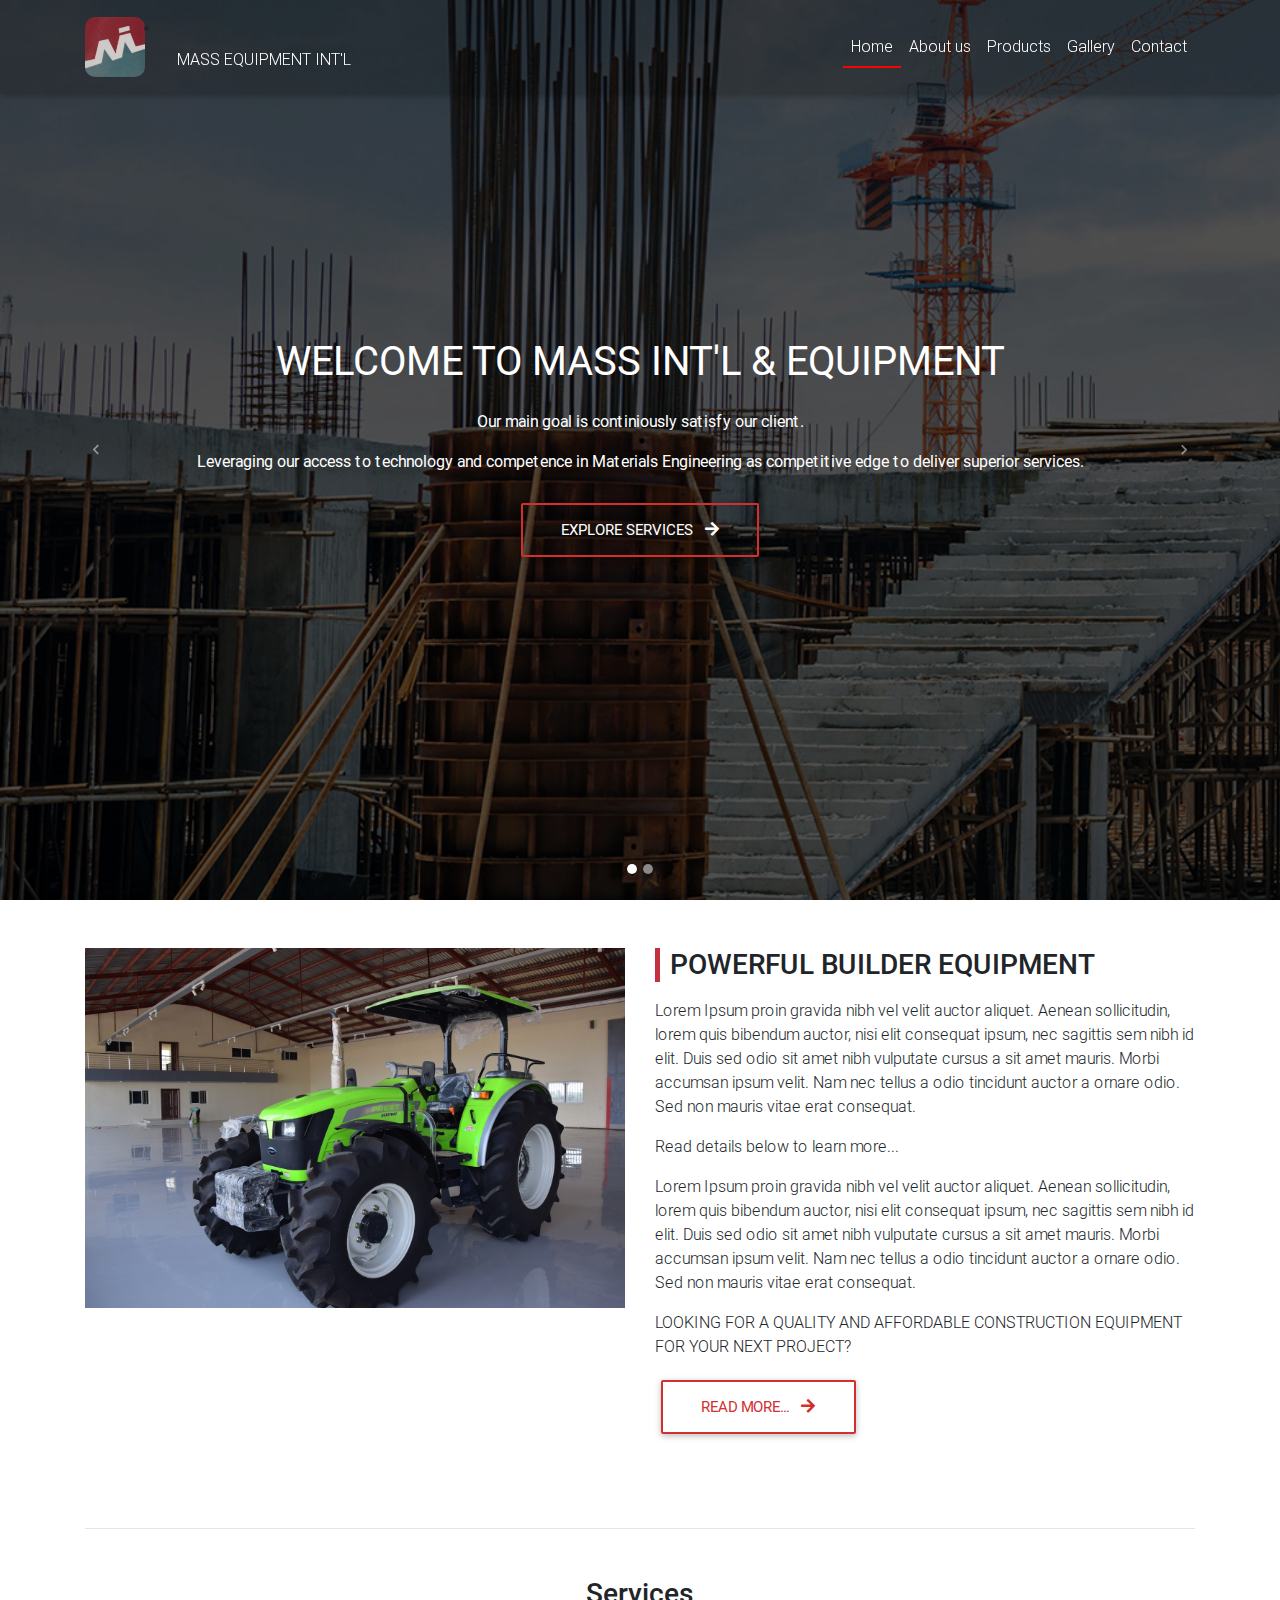
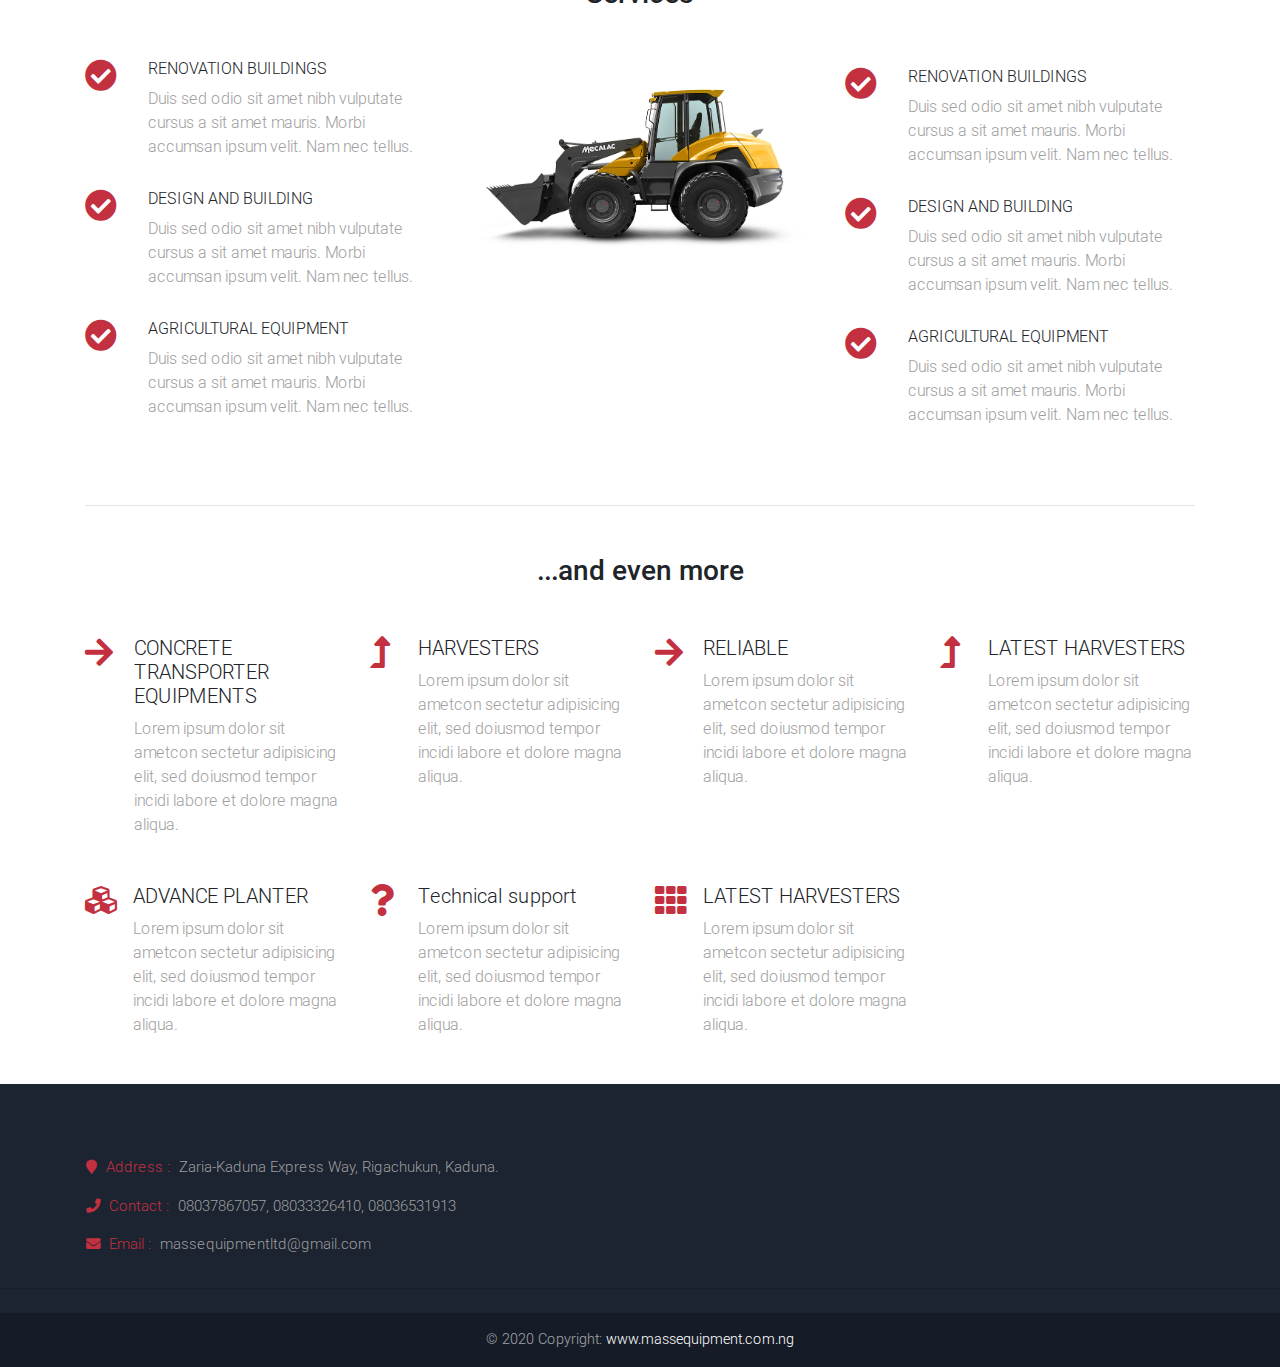
==== index.html @ 4a030c9e "improve about page" ====
<!DOCTYPE html>
<html lang="en">

<head>
  <meta charset="utf-8">
  <meta name="viewport" content="width=device-width, initial-scale=1, shrink-to-fit=no">
  <meta http-equiv="x-ua-compatible" content="ie=edge">
  <title>Mass Int'l</title>
  <link rel="Mass icon" href="images/favicon.png" />
  <!-- Font Awesome -->
  <link rel="stylesheet" href="https://use.fontawesome.com/releases/v5.7.0/css/all.css">
  <!-- Bootstrap core CSS -->
  <link href="css/bootstrap.min.css" rel="stylesheet">
  <!-- Material Design Bootstrap -->
  <link href="css/mdb.min.css" rel="stylesheet">
  <!-- Your custom styles (optional) -->
  <link href="css/style.min.css" rel="stylesheet">
  <style type="text/css">
    @media (min-width: 800px) and (max-width: 850px) {
      .navbar:not(.top-nav-collapse) {
        background: #1C2331 !important;
      }
    }
  </style>
</head>

<body>

  <!-- Navbar -->
  <nav class="navbar fixed-top navbar-expand-lg navbar-dark scrolling-navbar">
    <div class="container">

      <!-- Brand -->
      <a class="navbar-brand" href="" target="_blank">
        <strong><img src="images/logo.PNG" style="border-radius:10px; width:60px; height:60px;"></strong>
        <li class="nav-item active">
          <a class="nav-link white-text" href="#">MASS EQUIPMENT INT'L
            <span class="sr-only">(current)</span>
          </a>
        </li>
      </a>

      <!-- Collapse -->
      <button class="navbar-toggler" type="button" data-toggle="collapse" data-target="#navbarSupportedContent" aria-controls="navbarSupportedContent"
        aria-expanded="false" aria-label="Toggle navigation">
        <span class="navbar-toggler-icon"></span>
      </button>

      <!-- Links -->
      <div class="collapse navbar-collapse" id="navbarSupportedContent">

        <!-- Left -->
        <ul class="navbar-nav mr-auto">

        </ul>

        <!-- Right -->
        <ul class="navbar-nav nav-flex-icons">
          <li class="nav-item active-page">
            <a href="index.html" class="nav-link">
              Home
            </a>
          </li>
          <li class="nav-item">
            <a href="about.html" class="nav-link">
              About us
            </a>
          </li>
          <li class="nav-item">
            <a href="products.html" class="nav-link">
              Products
            </a>
          </li>
          <li class="nav-item">
            <a href="gallery.html" class="nav-link">
              Gallery
            </a>
          </li>
          <li class="nav-item">
            <a href="contact.html" class="nav-link">
              Contact
            </a>
          </li>
        </ul>
      </div>
    </div>
  </nav>
  <!-- Navbar -->

  <!--Carousel Wrapper-->
  <div id="carousel-example-1z" class="carousel slide carousel-fade" data-ride="carousel">

    <!--Indicators-->
    <ol class="carousel-indicators">
      <li data-target="#carousel-example-1z" data-slide-to="0" class="active"></li>
      <li data-target="#carousel-example-1z" data-slide-to="1"></li>
    </ol>
    <!--/.Indicators-->

    <!--Slides-->
    <div class="carousel-inner" role="listbox">

      <!--First slide-->
      <div class="carousel-item active">
        <div class="view" style="background-image: url('images/slider-1.jpg'); background-repeat: no-repeat; background-size: cover;">

          <!-- Mask & flexbox options-->
          <div class="mask rgba-black-light d-flex justify-content-center align-items-center">

            <!-- Content -->
            <div class="text-center white-text mx-5 wow fadeIn">
              <h1 class="mb-4">
                <strong>WELCOME TO MASS INT'L & EQUIPMENT</strong>
              </h1>

              <p>
                <strong>Our main goal is continiously satisfy our client.</strong>
              </p>

              <p class="mb-4 d-none d-md-block">
                <strong>Leveraging our access to technology and competence in Materials Engineering as competitive edge to
                  deliver superior services.</strong>
              </p>

              <a href="" class="btn btn-outline-red btn-lg">
                <span class="white-text">
                  Explore Services
                  <i class="fas fa-arrow-right ml-2"></i>
                </span>
              </a>
            </div>
            <!-- Content -->

          </div>
          <!-- Mask & flexbox options-->

        </div>
      </div>
      <!--/First slide-->

      <!--Third slide-->
      <div class="carousel-item">
        <div class="view" style="background-image: url('images/slider-2.jpg'); background-repeat: no-repeat; background-size: cover;">

          <!-- Mask & flexbox options-->
          <div class="mask rgba-black-light d-flex justify-content-center align-items-center">

            <!-- Content -->
            <div class="text-center white-text mx-5 wow fadeIn">
              <h1 class="mb-4">
                <strong>CONSTRUCTION AT ITS BEST</strong>
              </h1>

              <p>
                <strong>Our main goal is continiously satisfy our client.</strong>
              </p>

              <p class="mb-4 d-none d-md-block">
                <strong>Leveraging our access to technology and competence in Materials Engineering as competitive edge to
                  deliver superior services.</strong>
              </p>

              <a href="" class="btn btn-outline-red btn-lg">
                <span class="white-text">
                  Explore Services
                  <i class="fas fa-arrow-right ml-2"></i>
                </span>
              </a>
            </div>
            <!-- Content -->

          </div>
          <!-- Mask & flexbox options-->

        </div>
      </div>
      <!--/Third slide-->

    </div>
    <!--/.Slides-->

    <!--Controls-->
    <a class="carousel-control-prev" href="#carousel-example-1z" role="button" data-slide="prev">
      <span class="carousel-control-prev-icon" aria-hidden="true"></span>
      <span class="sr-only">Previous</span>
    </a>
    <a class="carousel-control-next" href="#carousel-example-1z" role="button" data-slide="next">
      <span class="carousel-control-next-icon" aria-hidden="true"></span>
      <span class="sr-only">Next</span>
    </a>
    <!--/.Controls-->

  </div>
  <!--/.Carousel Wrapper-->

  <!--Main layout-->
  <main>
    <div class="container">

      <!--Section: Main info-->
      <section class="mt-5 wow fadeIn">

        <!--Grid row-->
        <div class="row">

          <!--Grid column-->
          <div class="col-md-6 mb-4">
            <img src="images/DSC_1870.JPG" class="img-fluid " alt="">
          </div>
          <!--Grid column-->

          <!--Grid column-->
          <div class="col-md-6 mb-4">
            <!-- Main heading -->
            <h3 class="h3 mb-3 heading-side-border">POWERFUL BUILDER EQUIPMENT</h3>
            <p>Lorem Ipsum proin gravida nibh vel velit auctor aliquet. Aenean sollicitudin, lorem quis bibendum auctor,
              nisi elit consequat ipsum, nec sagittis sem nibh id elit. Duis sed odio sit amet nibh vulputate cursus a sit
              amet mauris. Morbi accumsan ipsum velit. Nam nec tellus a odio tincidunt auctor a ornare odio. Sed non mauris
              vitae erat consequat.

              <p>Read details below to learn more...</p>
              <!-- Main heading -->
              <p>
                Lorem Ipsum proin gravida nibh vel velit auctor aliquet. Aenean sollicitudin, lorem quis bibendum auctor, nisi elit consequat
                ipsum, nec sagittis sem nibh id elit. Duis sed odio sit amet nibh vulputate cursus a sit amet mauris. Morbi
                accumsan ipsum velit. Nam nec tellus a odio tincidunt auctor a ornare odio. Sed non mauris vitae erat consequat.
              </p>
              <p>
                LOOKING FOR A QUALITY AND AFFORDABLE CONSTRUCTION EQUIPMENT FOR YOUR NEXT PROJECT?
              </p>
              <p>
                <a href="about.html" class="btn btn-outline-red btn-lg">
                  Read more...
                  <i class="fas fa-arrow-right ml-2"></i>
                </a>
              </p>
          </div>
          <!--Grid column-->

        </div>
        <!--Grid row-->

      </section>
      <!--Section: Main info-->

      <hr class="my-5">

      <!--Section: Not enough-->
      <section>
        <h2 class="my-5 h3 text-center">Services</h2>

        <!--First row-->
        <div class="row features-small mb-5 mt-3 wow fadeIn">

          <!--First column-->
          <div class="col-md-4">
            <!--First row-->
            <div class="row">
              <div class="col-2">
                <i class="fas fa-check-circle fa-2x maroon-text"></i>
              </div>
              <div class="col-10">
                <h6 class="feature-title">RENOVATION BUILDINGS</h6>
                <p class="grey-text">Duis sed odio sit amet nibh vulputate cursus a sit amet mauris. Morbi accumsan ipsum
                  velit. Nam nec tellus.
                </p>
                <div style="height:15px"></div>
              </div>
            </div>
            <!--/First row-->

            <!--Second row-->
            <div class="row">
              <div class="col-2">
                <i class="fas fa-check-circle fa-2x maroon-text"></i>
              </div>
              <div class="col-10">
                <h6 class="feature-title">DESIGN AND BUILDING</h6>
                <p class="grey-text">Duis sed odio sit amet nibh vulputate cursus a sit amet mauris. Morbi accumsan ipsum
                  velit. Nam nec tellus.
                </p>
                <div style="height:15px"></div>
              </div>
            </div>
            <!--/Second row-->

            <!--Third row-->
            <div class="row">
              <div class="col-2">
                <i class="fas fa-check-circle fa-2x maroon-text"></i>
              </div>
              <div class="col-10">
                <h6 class="feature-title">AGRICULTURAL EQUIPMENT</h6>
                <p class="grey-text">Duis sed odio sit amet nibh vulputate cursus a sit amet mauris. Morbi accumsan ipsum
                  velit. Nam nec tellus.
                </p>
                <div style="height:15px"></div>
              </div>
            </div>
            <!--/Third row-->
          </div>
          <!--/First column-->

          <!--Second column-->
          <div class="col-md-4 flex-center">
            <img src="images/compact-construction-equipment-market.jpg" alt="Tracktor" class="z-depth-0 img-fluid">
          </div>
          <!--/Second column-->

          <!--Third column-->
          <div class="col-md-4 mt-2">
            <!--First row-->
            <div class="row">
              <div class="col-2">
                <i class="fas fa-check-circle fa-2x maroon-text"></i>
              </div>
              <div class="col-10">
                <h6 class="feature-title">RENOVATION BUILDINGS</h6>
                <p class="grey-text">Duis sed odio sit amet nibh vulputate cursus a sit amet mauris. Morbi accumsan ipsum
                  velit. Nam nec tellus.
                </p>
                <div style="height:15px"></div>
              </div>
            </div>
            <!--/First row-->

            <!--Second row-->
            <div class="row">
              <div class="col-2">
                <i class="fas fa-check-circle fa-2x maroon-text"></i>
              </div>
              <div class="col-10">
                <h6 class="feature-title">DESIGN AND BUILDING</h6>
                <p class="grey-text">Duis sed odio sit amet nibh vulputate cursus a sit amet mauris. Morbi accumsan ipsum
                  velit. Nam nec tellus.
                </p>
                <div style="height:15px"></div>
              </div>
            </div>
            <!--/Second row-->

            <!--Third row-->
            <div class="row">
              <div class="col-2">
                <i class="fas fa-check-circle fa-2x maroon-text"></i>
              </div>
              <div class="col-10">
                <h6 class="feature-title">AGRICULTURAL EQUIPMENT</h6>
                <p class="grey-text">Duis sed odio sit amet nibh vulputate cursus a sit amet mauris. Morbi accumsan ipsum
                  velit. Nam nec tellus.
                </p>
                <div style="height:15px"></div>
              </div>
            </div>
            <!--/Third row-->
          </div>
          <!--/Third column-->

        </div>
        <!--/First row-->

      </section>
      <!--Section: Not enough-->

      <hr class="mb-5">

      <!--Section: More-->
      <section>

        <h2 class="my-5 h3 text-center">...and even more</h2>

        <!--First row-->
        <div class="row features-small mt-5 wow fadeIn">

          <!--Grid column-->
          <div class="col-xl-3 col-lg-6">
            <!--Grid row-->
            <div class="row">
              <div class="col-2">
                <i class="fas fa-arrow-right fa-2x mb-1 maroon-text" aria-hidden="true"></i>
              </div>
              <div class="col-10 mb-2 pl-3">
                <h5 class="feature-title font-bold mb-1">CONCRETE TRANSPORTER EQUIPMENTS</h5>
                <p class="grey-text mt-2">Lorem ipsum dolor sit ametcon sectetur adipisicing elit, sed doiusmod tempor incidi
                  labore et dolore magna aliqua.
                </p>
              </div>
            </div>
            <!--/Grid row-->
          </div>
          <!--/Grid column-->

          <!--Grid column-->
          <div class="col-xl-3 col-lg-6">
            <!--Grid row-->
            <div class="row">
              <div class="col-2">
                <i class="fas fa-level-up-alt fa-2x mb-1 maroon-text" aria-hidden="true"></i>
              </div>
              <div class="col-10 mb-2">
                <h5 class="feature-title font-bold mb-1">HARVESTERS</h5>
                <p class="grey-text mt-2">Lorem ipsum dolor sit ametcon sectetur adipisicing elit, sed doiusmod tempor incidi
                  labore et dolore magna aliqua.
                </p>
              </div>
            </div>
            <!--/Grid row-->
          </div>
          <!--/Grid column-->

          <!--Grid column-->
          <div class="col-xl-3 col-lg-6">
            <!--Grid row-->
            <div class="row">
              <div class="col-2">
                <i class="fas fa-arrow-right fa-2x mb-1 maroon-text" aria-hidden="true"></i>
              </div>
              <div class="col-10 mb-2">
                <h5 class="feature-title font-bold mb-1">RELIABLE</h5>
                <p class="grey-text mt-2">Lorem ipsum dolor sit ametcon sectetur adipisicing elit, sed doiusmod tempor incidi
                  labore et dolore magna aliqua.
                </p>
              </div>
            </div>
            <!--/Grid row-->
          </div>
          <!--/Grid column-->

          <!--Grid column-->
          <div class="col-xl-3 col-lg-6">
            <!--Grid row-->
            <div class="row">
              <div class="col-2">
                <i class="fas fa-level-up-alt fa-2x mb-1 maroon-text" aria-hidden="true"></i>
              </div>
              <div class="col-10 mb-2">
                <h5 class="feature-title font-bold mb-1">LATEST HARVESTERS</h5>
                <p class="grey-text mt-2">Lorem ipsum dolor sit ametcon sectetur adipisicing elit, sed doiusmod tempor incidi
                  labore et dolore magna aliqua.</p>
              </div>
            </div>
            <!--/Grid row-->
          </div>
          <!--/Grid column-->

        </div>
        <!--/First row-->

        <!--Second row-->
        <div class="row features-small mt-4 wow fadeIn">

          <!--Grid column-->
          <div class="col-xl-3 col-lg-6">
            <!--Grid row-->
            <div class="row">
              <div class="col-2">
                <i class="fas fa-cubes fa-2x mb-1 maroon-text" aria-hidden="true"></i>
              </div>
              <div class="col-10 mb-2">
                <h5 class="feature-title font-bold mb-1">ADVANCE PLANTER</h5>
                <p class="grey-text mt-2">Lorem ipsum dolor sit ametcon sectetur adipisicing elit, sed doiusmod tempor incidi
                  labore et dolore magna aliqua.</p>
              </div>
            </div>
            <!--/Grid row-->
          </div>
          <!--/Grid column-->

          <!--Grid column-->
          <div class="col-xl-3 col-lg-6">
            <!--Grid row-->
            <div class="row">
              <div class="col-2">
                <i class="fas fa-question fa-2x mb-1 maroon-text" aria-hidden="true"></i>
              </div>
              <div class="col-10 mb-2">
                <h5 class="feature-title font-bold mb-1">Technical support</h5>
                <p class="grey-text mt-2">Lorem ipsum dolor sit ametcon sectetur adipisicing elit, sed doiusmod tempor incidi
                  labore et dolore magna aliqua.
                </p>
              </div>
            </div>
            <!--/Grid row-->
          </div>
          <!--/Grid column-->

          <!--Grid column-->
          <div class="col-xl-3 col-lg-6">
            <!--Grid row-->
            <div class="row">
              <div class="col-2">
                <i class="fas fa-th fa-2x mb-1 maroon-text" aria-hidden="true"></i>
              </div>
              <div class="col-10 mb-2">
                <h5 class="feature-title font-bold mb-1">LATEST HARVESTERS</h5>
                <p class="grey-text mt-2">Lorem ipsum dolor sit ametcon sectetur adipisicing elit, sed doiusmod tempor incidi
                  labore et dolore magna aliqua.</p>
              </div>
            </div>
            <!--/Grid row-->
          </div>
          <!--/Grid column-->
        </div>
        <!--/Second row-->

      </section>
      <!--Section: More-->
    </div>
  </main>
  <!--Main layout-->

  <!--Footer-->
  <footer class="page-footer text-center font-small mt-4 wow fadeIn">

    <!--Call to action-->
    <div class="pt-4 container">
      <div class="row features-small mt-5 wow fadeIn">
        <!--Grid column-->
        <div class="col-xl-5 col-lg-6">
          <!--Grid row-->
          <div class="row">
            <div class="col-12 mb-2 pl-3" style="text-align:left;">
              <i class="fas fa-map-marker mb-1 maroon-text" aria-hidden="true"></i>
              <span class="feature-title font-bold mb-1 footer-text maroon-text">Address :</span>
              <span class="grey-text mb-1 footer-text">Zaria-Kaduna Express Way, Rigachukun, Kaduna.
              </span>
              <br />
              <i class="fas fa-phone mb-1 maroon-text" aria-hidden="true" style="margin-top:20px;"></i>
              <span class="feature-title font-bold mb-1 footer-text maroon-text">Contact :</span>
              <span class="grey-text mt-2 footer-text">08037867057, 08033326410, 08036531913</span>
              <br />
              <i class="fa fa-envelope mb-1 maroon-text" aria-hidden="true" style="margin-top:20px;"></i>
              <span class="feature-title font-bold mb-1 footer-text maroon-text">Email :</span>
              <span class="grey-text mt-2 footer-text">massequipmentltd@gmail.com</span>
            </div>
          </div>
          <!--/Grid row-->
        </div>
        <!--/Grid column-->
      </div>
    </div>
    <!--/.Call to action-->

    <hr class="my-4">
    <!--Copyright-->
    <div class="footer-copyright py-3">
      © 2020 Copyright:
      <a href="https://massequipment.com.ng/"> www.massequipment.com.ng</a>
    </div>
    <!--/.Copyright-->

  </footer>
  <!--/.Footer-->

  <!-- SCRIPTS -->
  <!-- JQuery -->
  <script type="text/javascript" src="js/jquery-3.3.1.min.js"></script>
  <!-- Bootstrap tooltips -->
  <script type="text/javascript" src="js/popper.min.js"></script>
  <!-- Bootstrap core JavaScript -->
  <script type="text/javascript" src="js/bootstrap.min.js"></script>
  <!-- MDB core JavaScript -->
  <script type="text/javascript" src="js/mdb.min.js"></script>
  <!-- Initializations -->
  <script type="text/javascript">
    // Animations initialization
    new WOW().init();

  </script>
</body>

</html>
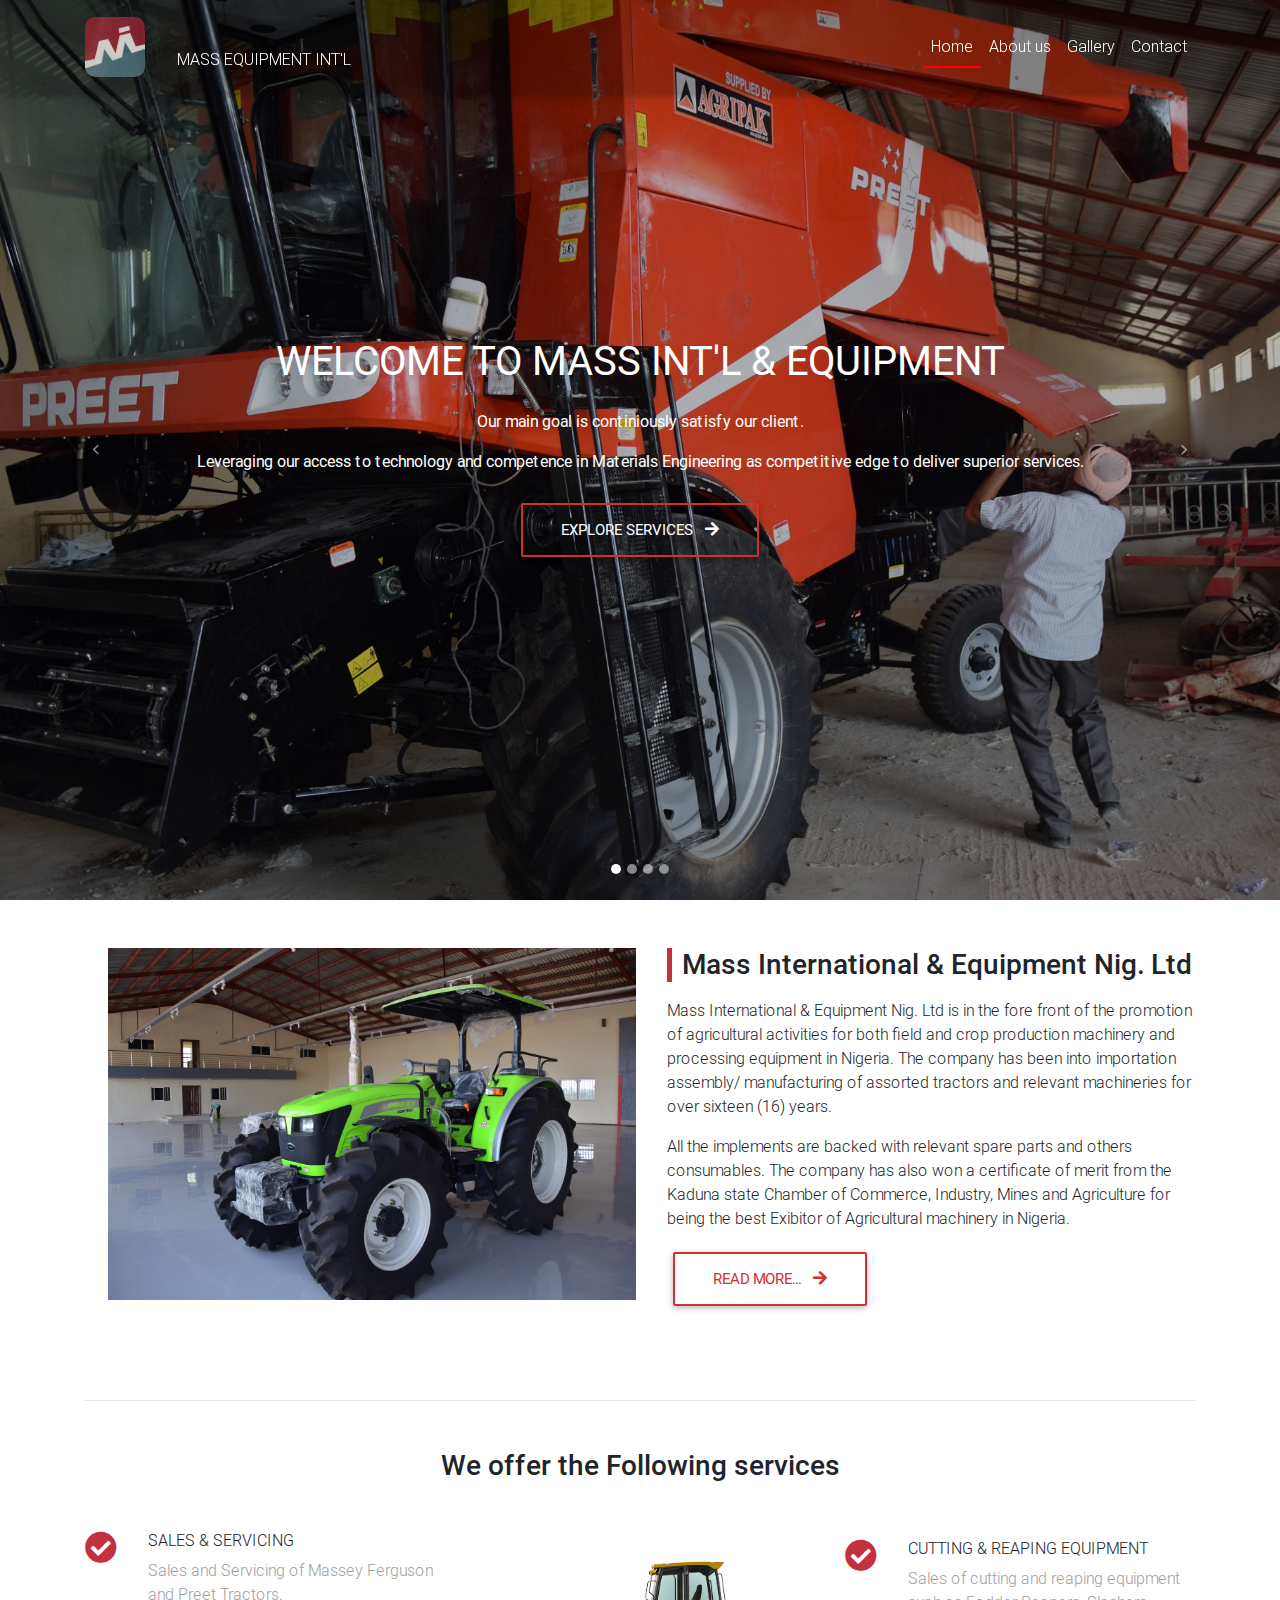
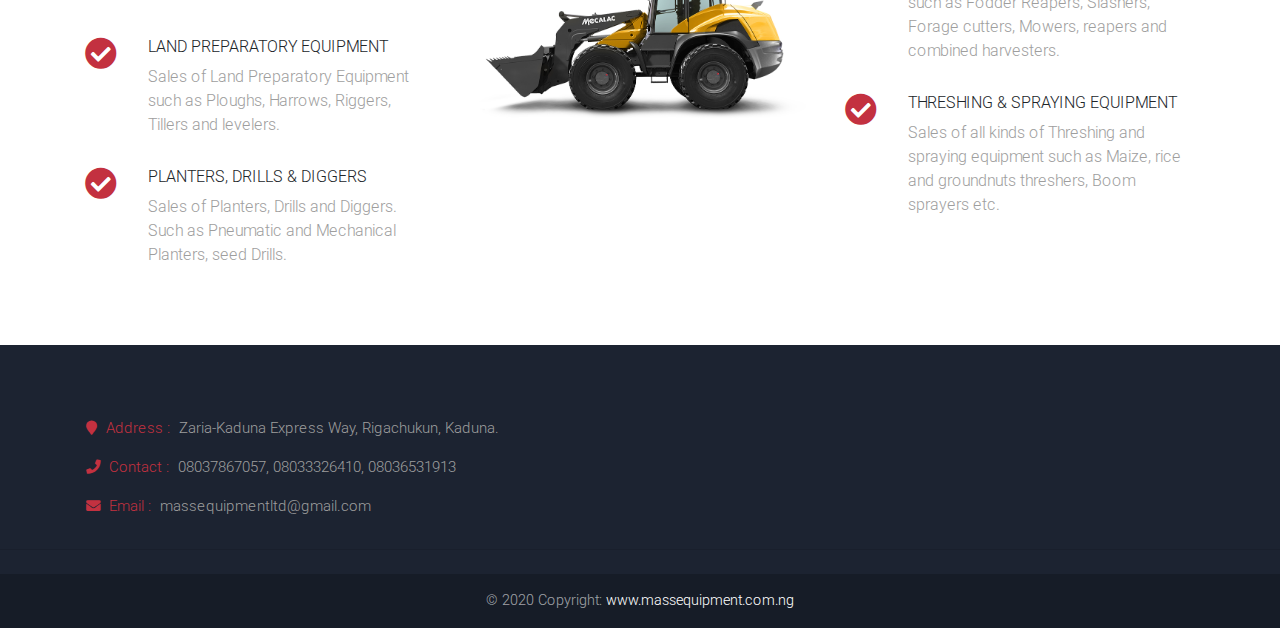
==== commit 7cebfe6a: "improve home page" ====
--- a/index.html
+++ b/index.html
@@ -67,11 +67,6 @@
             </a>
           </li>
           <li class="nav-item">
-            <a href="products.html" class="nav-link">
-              Products
-            </a>
-          </li>
-          <li class="nav-item">
             <a href="gallery.html" class="nav-link">
               Gallery
             </a>
@@ -94,35 +89,31 @@
     <ol class="carousel-indicators">
       <li data-target="#carousel-example-1z" data-slide-to="0" class="active"></li>
       <li data-target="#carousel-example-1z" data-slide-to="1"></li>
+      <li data-target="#carousel-example-1z" data-slide-to="2"></li>
+      <li data-target="#carousel-example-1z" data-slide-to="3"></li>
     </ol>
     <!--/.Indicators-->
 
     <!--Slides-->
     <div class="carousel-inner" role="listbox">
-
       <!--First slide-->
       <div class="carousel-item active">
-        <div class="view" style="background-image: url('images/slider-1.jpg'); background-repeat: no-repeat; background-size: cover;">
-
+        <div class="view" style="background-image: url('images/slide-1.JPG'); background-repeat: no-repeat; background-size: cover;">
           <!-- Mask & flexbox options-->
           <div class="mask rgba-black-light d-flex justify-content-center align-items-center">
-
             <!-- Content -->
             <div class="text-center white-text mx-5 wow fadeIn">
               <h1 class="mb-4">
                 <strong>WELCOME TO MASS INT'L & EQUIPMENT</strong>
               </h1>
-
               <p>
                 <strong>Our main goal is continiously satisfy our client.</strong>
               </p>
-
               <p class="mb-4 d-none d-md-block">
                 <strong>Leveraging our access to technology and competence in Materials Engineering as competitive edge to
                   deliver superior services.</strong>
               </p>
-
-              <a href="" class="btn btn-outline-red btn-lg">
+              <a href="#services" class="btn btn-outline-red btn-lg">
                 <span class="white-text">
                   Explore Services
                   <i class="fas fa-arrow-right ml-2"></i>
@@ -130,37 +121,29 @@
               </a>
             </div>
             <!-- Content -->
-
-          </div>
-          <!-- Mask & flexbox options-->
-
+          </div>
+          <!-- Mask & flexbox options-->
         </div>
       </div>
       <!--/First slide-->
-
-      <!--Third slide-->
+      <!--Second slide-->
       <div class="carousel-item">
-        <div class="view" style="background-image: url('images/slider-2.jpg'); background-repeat: no-repeat; background-size: cover;">
-
+        <div class="view" style="background-image: url('images/slide-2.JPG'); background-repeat: no-repeat; background-size: cover;">
           <!-- Mask & flexbox options-->
           <div class="mask rgba-black-light d-flex justify-content-center align-items-center">
-
             <!-- Content -->
             <div class="text-center white-text mx-5 wow fadeIn">
               <h1 class="mb-4">
-                <strong>CONSTRUCTION AT ITS BEST</strong>
+                <strong>WELCOME TO MASS INT'L & EQUIPMENT</strong>
               </h1>
-
               <p>
                 <strong>Our main goal is continiously satisfy our client.</strong>
               </p>
-
               <p class="mb-4 d-none d-md-block">
                 <strong>Leveraging our access to technology and competence in Materials Engineering as competitive edge to
                   deliver superior services.</strong>
               </p>
-
-              <a href="" class="btn btn-outline-red btn-lg">
+              <a href="#services" class="btn btn-outline-red btn-lg">
                 <span class="white-text">
                   Explore Services
                   <i class="fas fa-arrow-right ml-2"></i>
@@ -168,6 +151,42 @@
               </a>
             </div>
             <!-- Content -->
+          </div>
+          <!-- Mask & flexbox options-->
+        </div>
+      </div>
+      <!--/Second slide-->
+
+      <!--Third slide-->
+      <div class="carousel-item">
+        <div class="view" style="background-image: url('images/slide-3.JPG'); background-repeat: no-repeat; background-size: cover;">
+
+          <!-- Mask & flexbox options-->
+          <div class="mask rgba-black-light d-flex justify-content-center align-items-center">
+
+            <!-- Content -->
+            <div class="text-center white-text mx-5 wow fadeIn">
+              <h1 class="mb-4">
+                <strong>CONSTRUCTION AT ITS BEST</strong>
+              </h1>
+
+              <p>
+                <strong>Our main goal is continiously satisfy our client.</strong>
+              </p>
+
+              <p class="mb-4 d-none d-md-block">
+                <strong>Leveraging our access to technology and competence in Materials Engineering as competitive edge to
+                  deliver superior services.</strong>
+              </p>
+
+              <a href="#services" class="btn btn-outline-red btn-lg">
+                <span class="white-text">
+                  Explore Services
+                  <i class="fas fa-arrow-right ml-2"></i>
+                </span>
+              </a>
+            </div>
+            <!-- Content -->
 
           </div>
           <!-- Mask & flexbox options-->
@@ -175,6 +194,43 @@
         </div>
       </div>
       <!--/Third slide-->
+      <!--fourth slide-->
+      <div class="carousel-item">
+        <div class="view" style="background-image: url('images/slide-4.JPG'); background-repeat: no-repeat; background-size: cover;">
+
+          <!-- Mask & flexbox options-->
+          <div class="mask rgba-black-light d-flex justify-content-center align-items-center">
+
+            <!-- Content -->
+            <div class="text-center white-text mx-5 wow fadeIn">
+              <h1 class="mb-4">
+                <strong>CONSTRUCTION AT ITS BEST</strong>
+              </h1>
+
+              <p>
+                <strong>Our main goal is continiously satisfy our client.</strong>
+              </p>
+
+              <p class="mb-4 d-none d-md-block">
+                <strong>Leveraging our access to technology and competence in Materials Engineering as competitive edge to
+                  deliver superior services.</strong>
+              </p>
+
+              <a href="#services" class="btn btn-outline-red btn-lg">
+                <span class="white-text">
+                  Explore Services
+                  <i class="fas fa-arrow-right ml-2"></i>
+                </span>
+              </a>
+            </div>
+            <!-- Content -->
+
+          </div>
+          <!-- Mask & flexbox options-->
+
+        </div>
+      </div>
+      <!--/fourth slide-->
 
     </div>
     <!--/.Slides-->
@@ -201,7 +257,7 @@
       <section class="mt-5 wow fadeIn">
 
         <!--Grid row-->
-        <div class="row">
+        <div class="row ml-2">
 
           <!--Grid column-->
           <div class="col-md-6 mb-4">
@@ -212,22 +268,16 @@
           <!--Grid column-->
           <div class="col-md-6 mb-4">
             <!-- Main heading -->
-            <h3 class="h3 mb-3 heading-side-border">POWERFUL BUILDER EQUIPMENT</h3>
-            <p>Lorem Ipsum proin gravida nibh vel velit auctor aliquet. Aenean sollicitudin, lorem quis bibendum auctor,
-              nisi elit consequat ipsum, nec sagittis sem nibh id elit. Duis sed odio sit amet nibh vulputate cursus a sit
-              amet mauris. Morbi accumsan ipsum velit. Nam nec tellus a odio tincidunt auctor a ornare odio. Sed non mauris
-              vitae erat consequat.
-
-              <p>Read details below to learn more...</p>
-              <!-- Main heading -->
-              <p>
-                Lorem Ipsum proin gravida nibh vel velit auctor aliquet. Aenean sollicitudin, lorem quis bibendum auctor, nisi elit consequat
-                ipsum, nec sagittis sem nibh id elit. Duis sed odio sit amet nibh vulputate cursus a sit amet mauris. Morbi
-                accumsan ipsum velit. Nam nec tellus a odio tincidunt auctor a ornare odio. Sed non mauris vitae erat consequat.
-              </p>
-              <p>
-                LOOKING FOR A QUALITY AND AFFORDABLE CONSTRUCTION EQUIPMENT FOR YOUR NEXT PROJECT?
-              </p>
+            <h3 class="h3 mb-3 heading-side-border">Mass International & Equipment Nig. Ltd</h3>
+            <p>Mass International & Equipment Nig. Ltd is in the fore front of the promotion of
+              agricultural activities for both field and crop production machinery and processing
+              equipment in Nigeria. The company has been into importation assembly/ manufacturing of
+              assorted tractors and relevant machineries for over sixteen (16) years. 
+
+              <p>All the implements
+                are backed with relevant spare parts and others consumables. The company has also won a certificate
+                of merit from the Kaduna state Chamber of Commerce, Industry, Mines and Agriculture for being the best
+                Exibitor of Agricultural machinery in Nigeria.</p>
               <p>
                 <a href="about.html" class="btn btn-outline-red btn-lg">
                   Read more...
@@ -247,7 +297,7 @@
 
       <!--Section: Not enough-->
       <section>
-        <h2 class="my-5 h3 text-center">Services</h2>
+        <h2 class="my-5 h3 text-center" id="services">We offer the Following services</h2>
 
         <!--First row-->
         <div class="row features-small mb-5 mt-3 wow fadeIn">
@@ -260,9 +310,8 @@
                 <i class="fas fa-check-circle fa-2x maroon-text"></i>
               </div>
               <div class="col-10">
-                <h6 class="feature-title">RENOVATION BUILDINGS</h6>
-                <p class="grey-text">Duis sed odio sit amet nibh vulputate cursus a sit amet mauris. Morbi accumsan ipsum
-                  velit. Nam nec tellus.
+                <h6 class="feature-title">SALES & SERVICING</h6>
+                <p class="grey-text">Sales and Servicing of Massey Ferguson and Preet Tractors.
                 </p>
                 <div style="height:15px"></div>
               </div>
@@ -275,9 +324,8 @@
                 <i class="fas fa-check-circle fa-2x maroon-text"></i>
               </div>
               <div class="col-10">
-                <h6 class="feature-title">DESIGN AND BUILDING</h6>
-                <p class="grey-text">Duis sed odio sit amet nibh vulputate cursus a sit amet mauris. Morbi accumsan ipsum
-                  velit. Nam nec tellus.
+                <h6 class="feature-title">LAND PREPARATORY EQUIPMENT</h6>
+                <p class="grey-text">Sales of Land Preparatory Equipment such as Ploughs, Harrows, Riggers, Tillers and levelers.
                 </p>
                 <div style="height:15px"></div>
               </div>
@@ -290,9 +338,8 @@
                 <i class="fas fa-check-circle fa-2x maroon-text"></i>
               </div>
               <div class="col-10">
-                <h6 class="feature-title">AGRICULTURAL EQUIPMENT</h6>
-                <p class="grey-text">Duis sed odio sit amet nibh vulputate cursus a sit amet mauris. Morbi accumsan ipsum
-                  velit. Nam nec tellus.
+                <h6 class="feature-title">PLANTERS, DRILLS & DIGGERS</h6>
+                <p class="grey-text">Sales of Planters, Drills and Diggers. Such as Pneumatic and Mechanical Planters, seed Drills.
                 </p>
                 <div style="height:15px"></div>
               </div>
@@ -315,9 +362,8 @@
                 <i class="fas fa-check-circle fa-2x maroon-text"></i>
               </div>
               <div class="col-10">
-                <h6 class="feature-title">RENOVATION BUILDINGS</h6>
-                <p class="grey-text">Duis sed odio sit amet nibh vulputate cursus a sit amet mauris. Morbi accumsan ipsum
-                  velit. Nam nec tellus.
+                <h6 class="feature-title">CUTTING & REAPING EQUIPMENT</h6>
+                <p class="grey-text">Sales of cutting and reaping equipment such as Fodder Reapers, Slashers, Forage cutters, Mowers, reapers and combined harvesters.
                 </p>
                 <div style="height:15px"></div>
               </div>
@@ -330,181 +376,17 @@
                 <i class="fas fa-check-circle fa-2x maroon-text"></i>
               </div>
               <div class="col-10">
-                <h6 class="feature-title">DESIGN AND BUILDING</h6>
-                <p class="grey-text">Duis sed odio sit amet nibh vulputate cursus a sit amet mauris. Morbi accumsan ipsum
-                  velit. Nam nec tellus.
+                <h6 class="feature-title">THRESHING & SPRAYING EQUIPMENT</h6>
+                <p class="grey-text">Sales of all kinds of Threshing and spraying equipment such as Maize, rice and groundnuts threshers, Boom sprayers etc.
                 </p>
                 <div style="height:15px"></div>
               </div>
             </div>
             <!--/Second row-->
-
-            <!--Third row-->
-            <div class="row">
-              <div class="col-2">
-                <i class="fas fa-check-circle fa-2x maroon-text"></i>
-              </div>
-              <div class="col-10">
-                <h6 class="feature-title">AGRICULTURAL EQUIPMENT</h6>
-                <p class="grey-text">Duis sed odio sit amet nibh vulputate cursus a sit amet mauris. Morbi accumsan ipsum
-                  velit. Nam nec tellus.
-                </p>
-                <div style="height:15px"></div>
-              </div>
-            </div>
-            <!--/Third row-->
-          </div>
-          <!--/Third column-->
-
         </div>
         <!--/First row-->
-
       </section>
       <!--Section: Not enough-->
-
-      <hr class="mb-5">
-
-      <!--Section: More-->
-      <section>
-
-        <h2 class="my-5 h3 text-center">...and even more</h2>
-
-        <!--First row-->
-        <div class="row features-small mt-5 wow fadeIn">
-
-          <!--Grid column-->
-          <div class="col-xl-3 col-lg-6">
-            <!--Grid row-->
-            <div class="row">
-              <div class="col-2">
-                <i class="fas fa-arrow-right fa-2x mb-1 maroon-text" aria-hidden="true"></i>
-              </div>
-              <div class="col-10 mb-2 pl-3">
-                <h5 class="feature-title font-bold mb-1">CONCRETE TRANSPORTER EQUIPMENTS</h5>
-                <p class="grey-text mt-2">Lorem ipsum dolor sit ametcon sectetur adipisicing elit, sed doiusmod tempor incidi
-                  labore et dolore magna aliqua.
-                </p>
-              </div>
-            </div>
-            <!--/Grid row-->
-          </div>
-          <!--/Grid column-->
-
-          <!--Grid column-->
-          <div class="col-xl-3 col-lg-6">
-            <!--Grid row-->
-            <div class="row">
-              <div class="col-2">
-                <i class="fas fa-level-up-alt fa-2x mb-1 maroon-text" aria-hidden="true"></i>
-              </div>
-              <div class="col-10 mb-2">
-                <h5 class="feature-title font-bold mb-1">HARVESTERS</h5>
-                <p class="grey-text mt-2">Lorem ipsum dolor sit ametcon sectetur adipisicing elit, sed doiusmod tempor incidi
-                  labore et dolore magna aliqua.
-                </p>
-              </div>
-            </div>
-            <!--/Grid row-->
-          </div>
-          <!--/Grid column-->
-
-          <!--Grid column-->
-          <div class="col-xl-3 col-lg-6">
-            <!--Grid row-->
-            <div class="row">
-              <div class="col-2">
-                <i class="fas fa-arrow-right fa-2x mb-1 maroon-text" aria-hidden="true"></i>
-              </div>
-              <div class="col-10 mb-2">
-                <h5 class="feature-title font-bold mb-1">RELIABLE</h5>
-                <p class="grey-text mt-2">Lorem ipsum dolor sit ametcon sectetur adipisicing elit, sed doiusmod tempor incidi
-                  labore et dolore magna aliqua.
-                </p>
-              </div>
-            </div>
-            <!--/Grid row-->
-          </div>
-          <!--/Grid column-->
-
-          <!--Grid column-->
-          <div class="col-xl-3 col-lg-6">
-            <!--Grid row-->
-            <div class="row">
-              <div class="col-2">
-                <i class="fas fa-level-up-alt fa-2x mb-1 maroon-text" aria-hidden="true"></i>
-              </div>
-              <div class="col-10 mb-2">
-                <h5 class="feature-title font-bold mb-1">LATEST HARVESTERS</h5>
-                <p class="grey-text mt-2">Lorem ipsum dolor sit ametcon sectetur adipisicing elit, sed doiusmod tempor incidi
-                  labore et dolore magna aliqua.</p>
-              </div>
-            </div>
-            <!--/Grid row-->
-          </div>
-          <!--/Grid column-->
-
-        </div>
-        <!--/First row-->
-
-        <!--Second row-->
-        <div class="row features-small mt-4 wow fadeIn">
-
-          <!--Grid column-->
-          <div class="col-xl-3 col-lg-6">
-            <!--Grid row-->
-            <div class="row">
-              <div class="col-2">
-                <i class="fas fa-cubes fa-2x mb-1 maroon-text" aria-hidden="true"></i>
-              </div>
-              <div class="col-10 mb-2">
-                <h5 class="feature-title font-bold mb-1">ADVANCE PLANTER</h5>
-                <p class="grey-text mt-2">Lorem ipsum dolor sit ametcon sectetur adipisicing elit, sed doiusmod tempor incidi
-                  labore et dolore magna aliqua.</p>
-              </div>
-            </div>
-            <!--/Grid row-->
-          </div>
-          <!--/Grid column-->
-
-          <!--Grid column-->
-          <div class="col-xl-3 col-lg-6">
-            <!--Grid row-->
-            <div class="row">
-              <div class="col-2">
-                <i class="fas fa-question fa-2x mb-1 maroon-text" aria-hidden="true"></i>
-              </div>
-              <div class="col-10 mb-2">
-                <h5 class="feature-title font-bold mb-1">Technical support</h5>
-                <p class="grey-text mt-2">Lorem ipsum dolor sit ametcon sectetur adipisicing elit, sed doiusmod tempor incidi
-                  labore et dolore magna aliqua.
-                </p>
-              </div>
-            </div>
-            <!--/Grid row-->
-          </div>
-          <!--/Grid column-->
-
-          <!--Grid column-->
-          <div class="col-xl-3 col-lg-6">
-            <!--Grid row-->
-            <div class="row">
-              <div class="col-2">
-                <i class="fas fa-th fa-2x mb-1 maroon-text" aria-hidden="true"></i>
-              </div>
-              <div class="col-10 mb-2">
-                <h5 class="feature-title font-bold mb-1">LATEST HARVESTERS</h5>
-                <p class="grey-text mt-2">Lorem ipsum dolor sit ametcon sectetur adipisicing elit, sed doiusmod tempor incidi
-                  labore et dolore magna aliqua.</p>
-              </div>
-            </div>
-            <!--/Grid row-->
-          </div>
-          <!--/Grid column-->
-        </div>
-        <!--/Second row-->
-
-      </section>
-      <!--Section: More-->
     </div>
   </main>
   <!--Main layout-->
--- a/css/style.min.css
+++ b/css/style.min.css
@@ -1,17 +1,41 @@
-.carousel,.carousel .carousel-inner,.carousel .carousel-inner .active,.carousel .carousel-inner .carousel-item,.view,body,html{height:100%}.navbar{background-color:rgba(0,0,0,.2)}.page-footer,.top-nav-collapse{background-color:#1C2331}@media only screen and (max-width:768px){.navbar{background-color:#1C2331}}
-.active-page{
-  border-bottom:solid 2px red;
+.carousel,
+.carousel .carousel-inner,
+.carousel .carousel-inner .active,
+.carousel .carousel-inner .carousel-item,
+.view,
+body,
+html {
+  height: 100%;
+  scroll-behavior: smooth;
 }
-.maroon-text{
-  color:#c33140;
+.navbar {
+  background-color: rgba(0, 0, 0, 0.2);
 }
-.heading-side-border{
-  border-left:solid 5px #c33140; padding-left:10px;
+.page-footer,
+.top-nav-collapse {
+  background-color: #1c2331;
 }
-.footer-text{
-  margin-left:5px; font-size:15px;
+@media only screen and (max-width: 768px) {
+  .navbar {
+    background-color: #1c2331;
+  }
 }
-.product-heading{
-  border-left:solid 3px #c33140; padding: 6px;
+.active-page {
+  border-bottom: solid 2px red;
+}
+.maroon-text {
+  color: #c33140;
+}
+.heading-side-border {
+  border-left: solid 5px #c33140;
+  padding-left: 10px;
+}
+.footer-text {
+  margin-left: 5px;
+  font-size: 15px;
+}
+.product-heading {
+  border-left: solid 3px #c33140;
+  padding: 6px;
   background-color: rgb(241, 235, 235);
 }
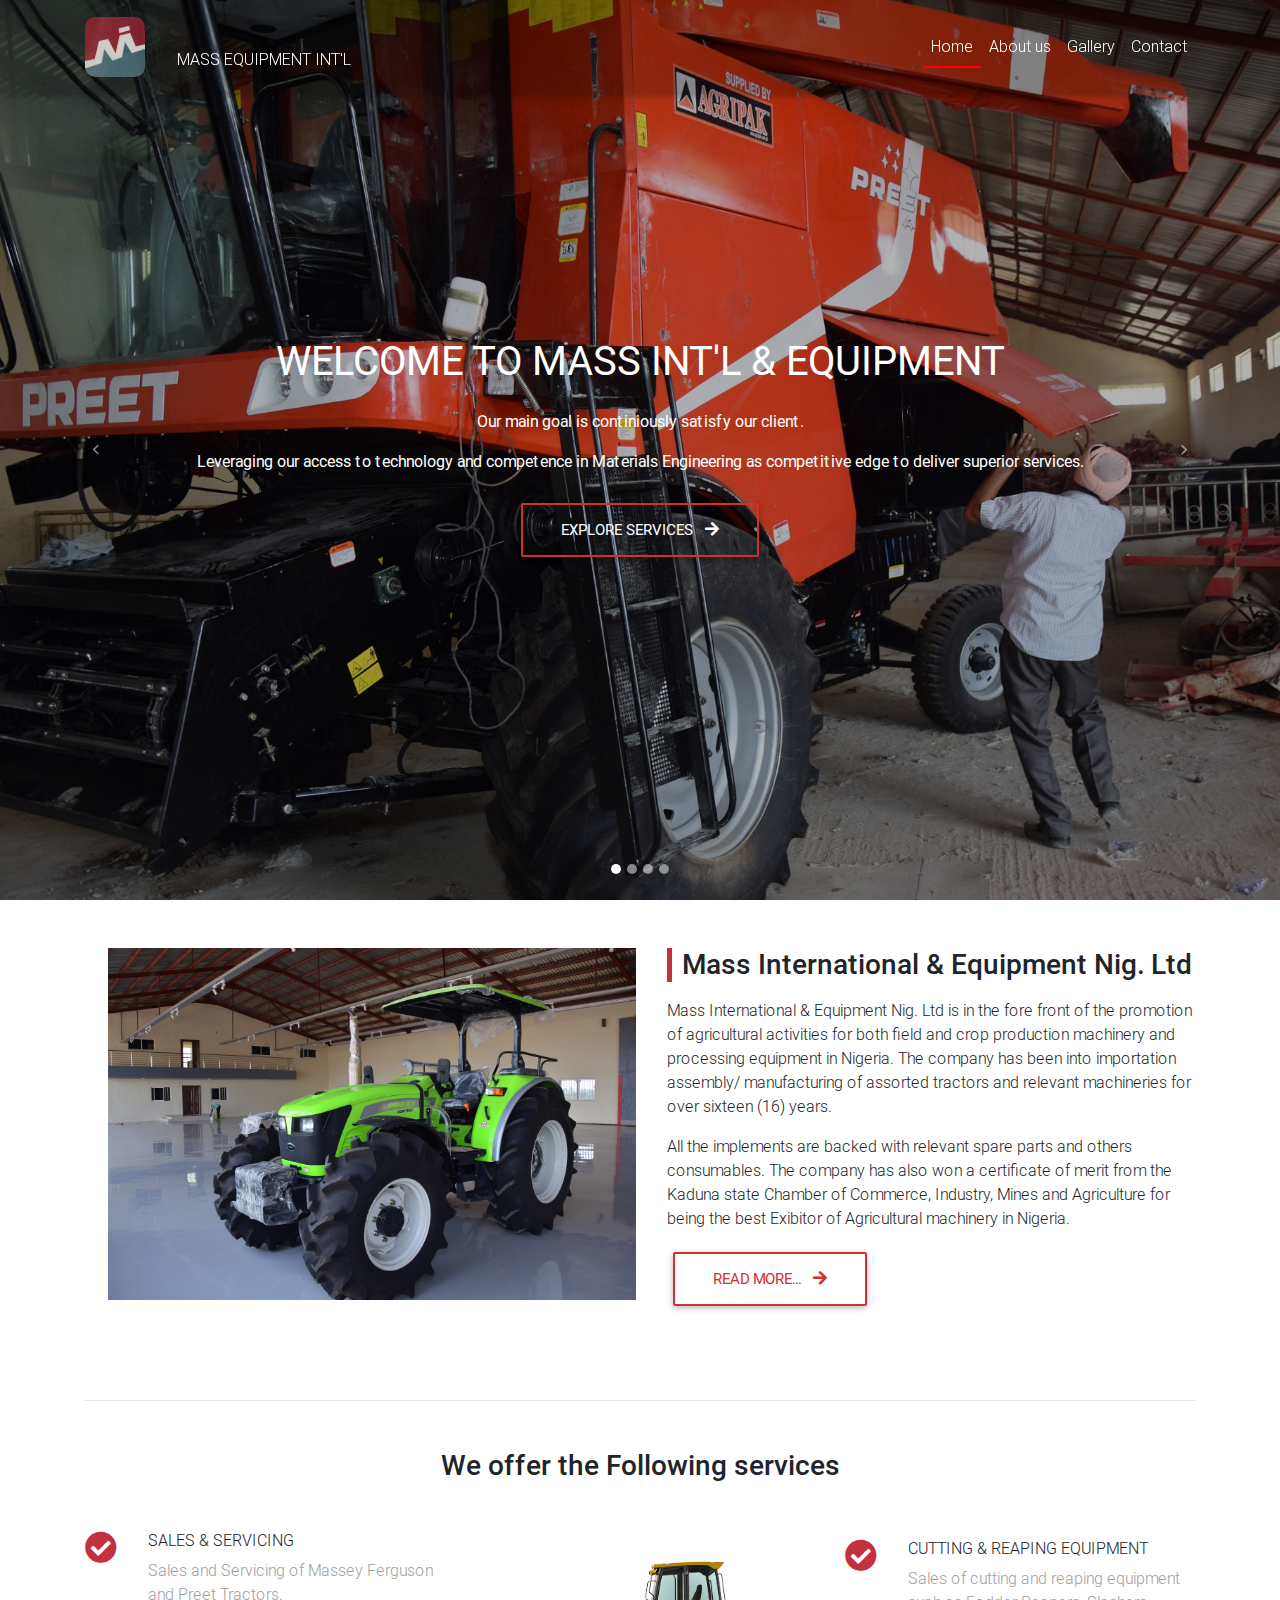
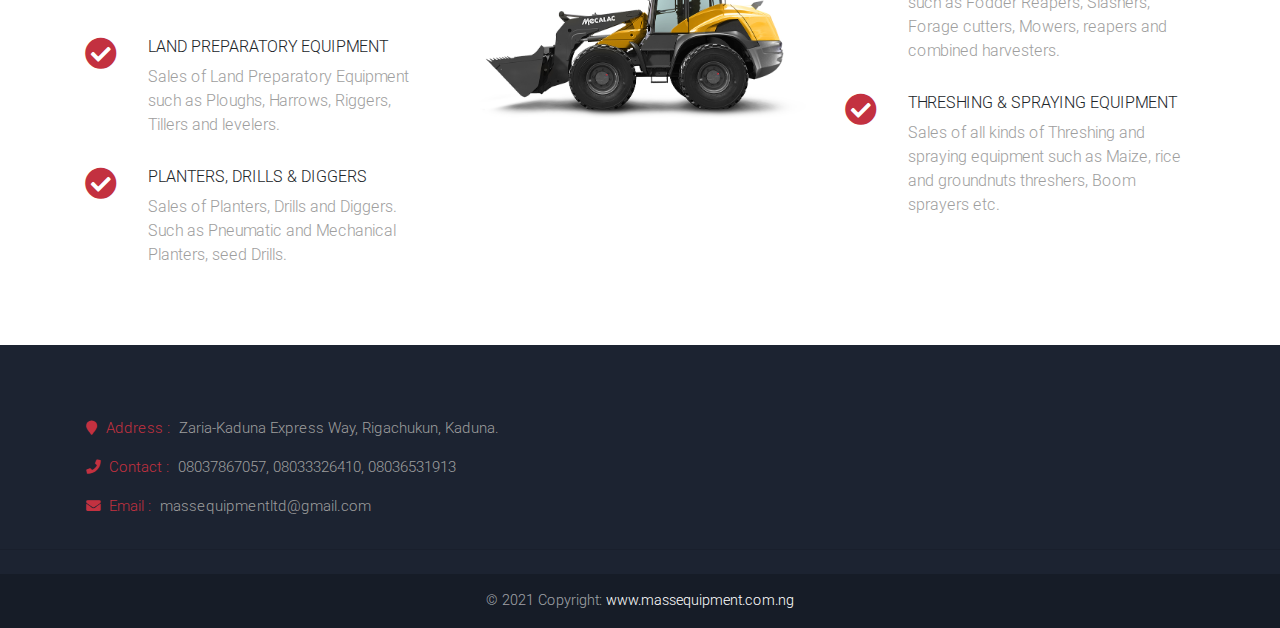
==== commit 0b0bb63e: "change copy write year to 2021" ====
--- a/index.html
+++ b/index.html
@@ -31,7 +31,7 @@
     <div class="container">
 
       <!-- Brand -->
-      <a class="navbar-brand" href="" target="_blank">
+      <a class="navbar-brand" href="https://massequipment.com.ng/">
         <strong><img src="images/logo.PNG" style="border-radius:10px; width:60px; height:60px;"></strong>
         <li class="nav-item active">
           <a class="nav-link white-text" href="#">MASS EQUIPMENT INT'L
@@ -426,7 +426,7 @@
     <hr class="my-4">
     <!--Copyright-->
     <div class="footer-copyright py-3">
-      © 2020 Copyright:
+      © 2021 Copyright:
       <a href="https://massequipment.com.ng/"> www.massequipment.com.ng</a>
     </div>
     <!--/.Copyright-->
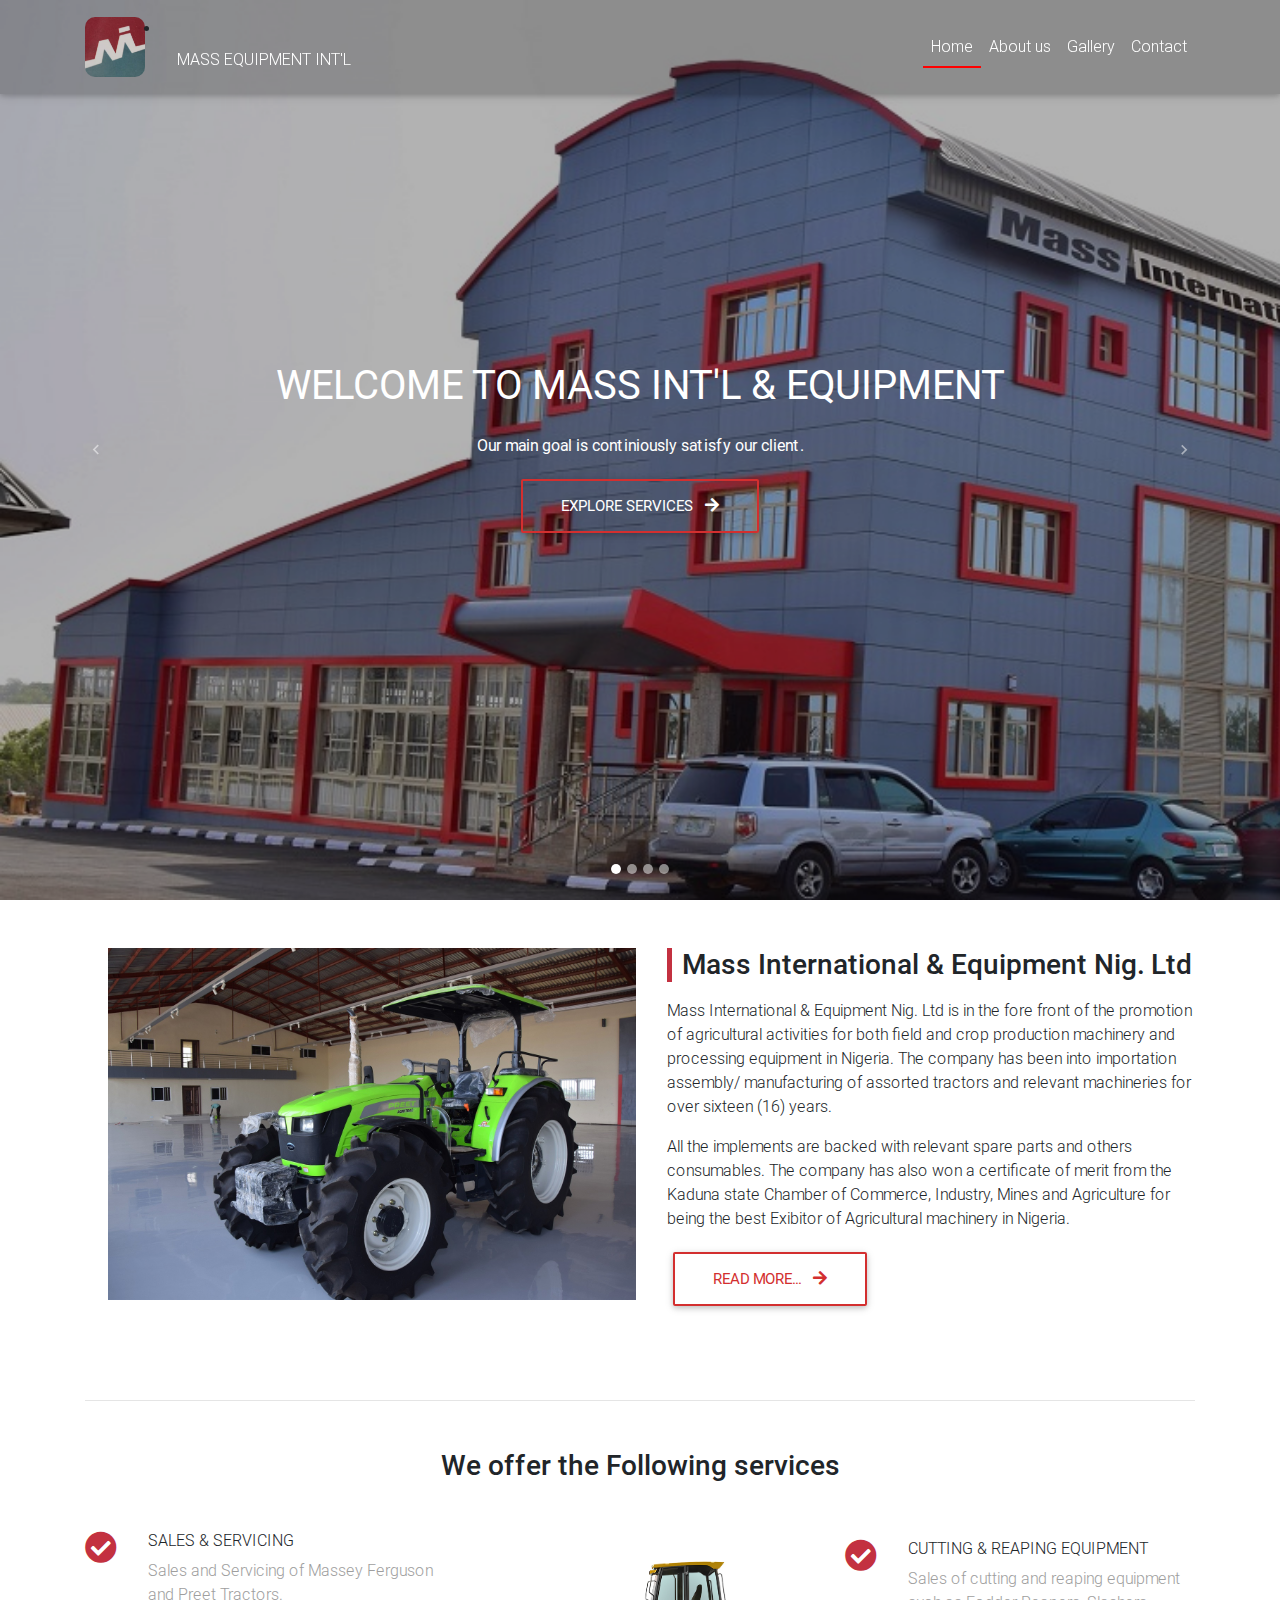
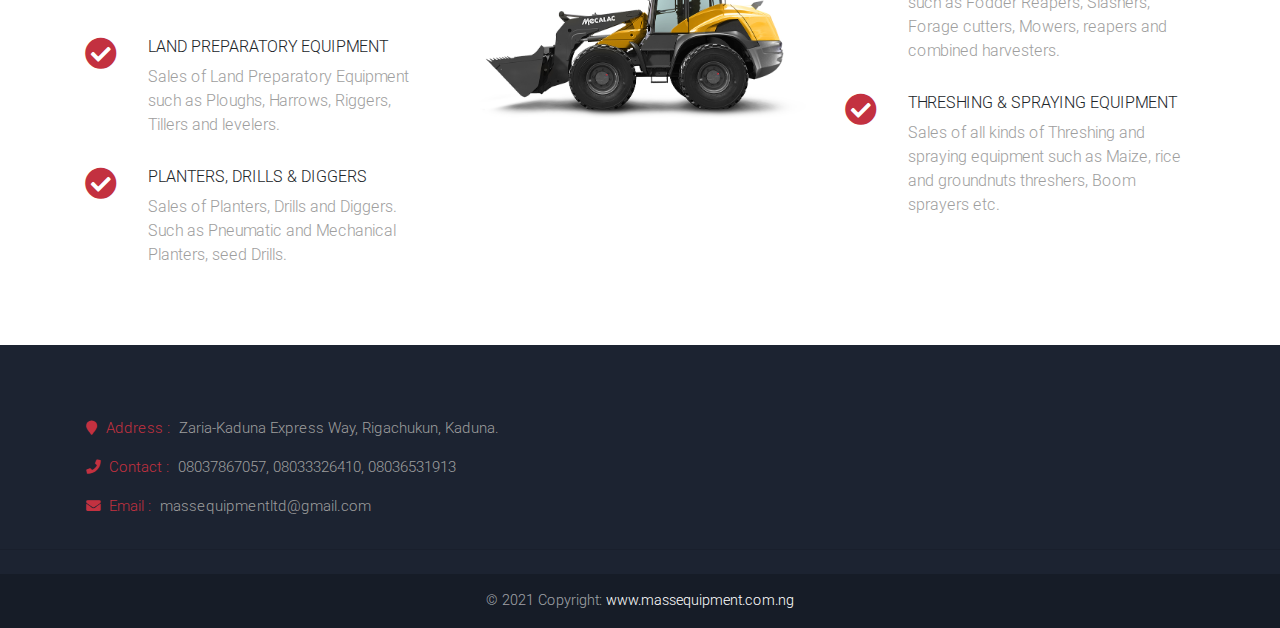
==== commit 4f71cd72: "change caurosel images" ====
--- a/index.html
+++ b/index.html
@@ -109,10 +109,7 @@
               <p>
                 <strong>Our main goal is continiously satisfy our client.</strong>
               </p>
-              <p class="mb-4 d-none d-md-block">
-                <strong>Leveraging our access to technology and competence in Materials Engineering as competitive edge to
-                  deliver superior services.</strong>
-              </p>
+              
               <a href="#services" class="btn btn-outline-red btn-lg">
                 <span class="white-text">
                   Explore Services
@@ -139,10 +136,7 @@
               <p>
                 <strong>Our main goal is continiously satisfy our client.</strong>
               </p>
-              <p class="mb-4 d-none d-md-block">
-                <strong>Leveraging our access to technology and competence in Materials Engineering as competitive edge to
-                  deliver superior services.</strong>
-              </p>
+             
               <a href="#services" class="btn btn-outline-red btn-lg">
                 <span class="white-text">
                   Explore Services
@@ -167,16 +161,11 @@
             <!-- Content -->
             <div class="text-center white-text mx-5 wow fadeIn">
               <h1 class="mb-4">
-                <strong>CONSTRUCTION AT ITS BEST</strong>
+                <strong>WELCOME TO MASS INT'L & EQUIPMENT</strong>
               </h1>
 
               <p>
                 <strong>Our main goal is continiously satisfy our client.</strong>
-              </p>
-
-              <p class="mb-4 d-none d-md-block">
-                <strong>Leveraging our access to technology and competence in Materials Engineering as competitive edge to
-                  deliver superior services.</strong>
               </p>
 
               <a href="#services" class="btn btn-outline-red btn-lg">
@@ -204,16 +193,11 @@
             <!-- Content -->
             <div class="text-center white-text mx-5 wow fadeIn">
               <h1 class="mb-4">
-                <strong>CONSTRUCTION AT ITS BEST</strong>
+                <strong>WELCOME TO MASS INT'L & EQUIPMENT</strong>
               </h1>
 
               <p>
                 <strong>Our main goal is continiously satisfy our client.</strong>
-              </p>
-
-              <p class="mb-4 d-none d-md-block">
-                <strong>Leveraging our access to technology and competence in Materials Engineering as competitive edge to
-                  deliver superior services.</strong>
               </p>
 
               <a href="#services" class="btn btn-outline-red btn-lg">
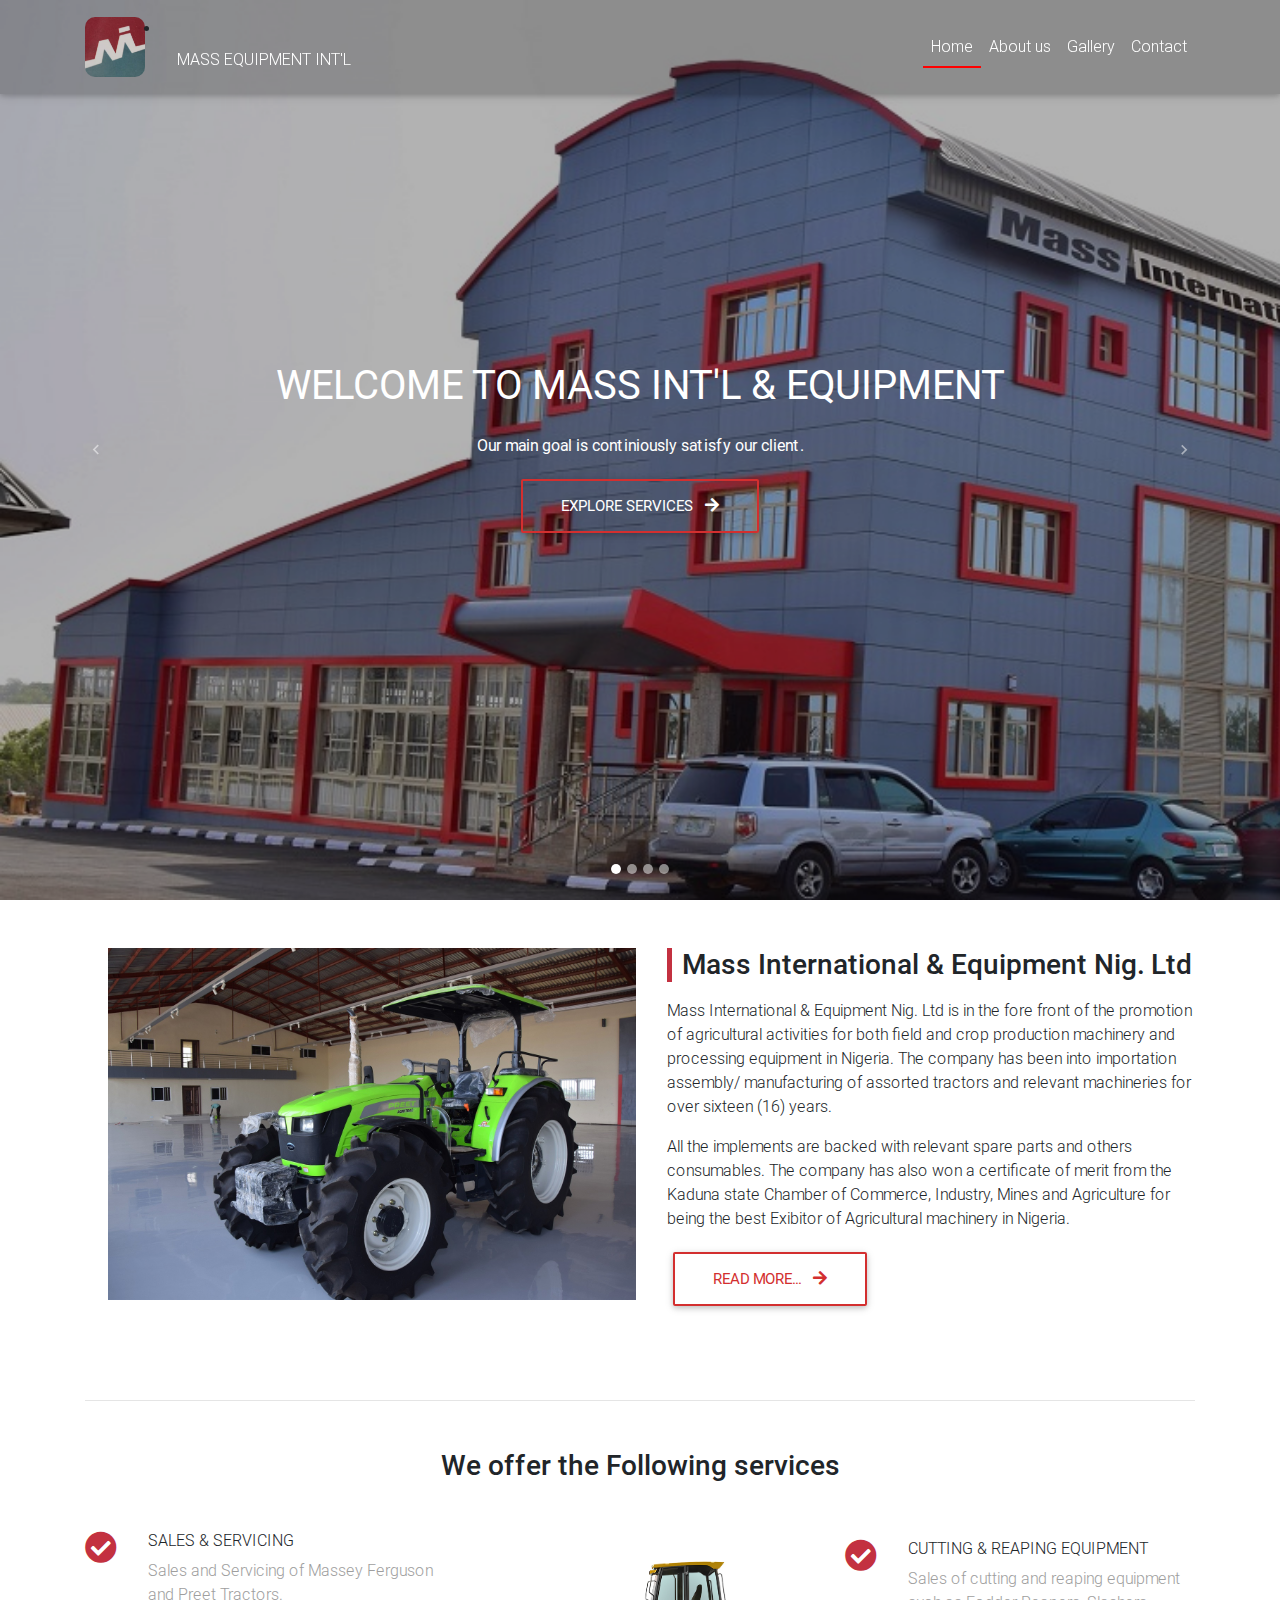
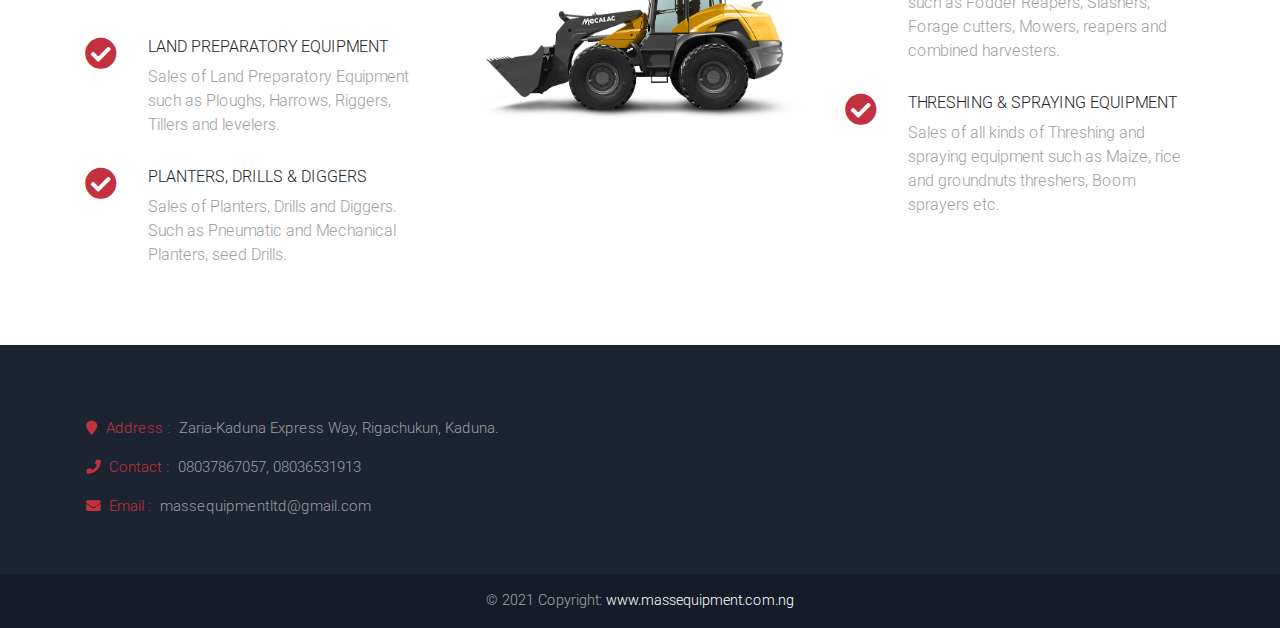
==== commit 4786825f: "integrate whatsapp link to website" ====
--- a/index.html
+++ b/index.html
@@ -393,7 +393,7 @@
               <br />
               <i class="fas fa-phone mb-1 maroon-text" aria-hidden="true" style="margin-top:20px;"></i>
               <span class="feature-title font-bold mb-1 footer-text maroon-text">Contact :</span>
-              <span class="grey-text mt-2 footer-text">08037867057, 08033326410, 08036531913</span>
+              <span class="grey-text mt-2 footer-text">08037867057, 08036531913</span>
               <br />
               <i class="fa fa-envelope mb-1 maroon-text" aria-hidden="true" style="margin-top:20px;"></i>
               <span class="feature-title font-bold mb-1 footer-text maroon-text">Email :</span>
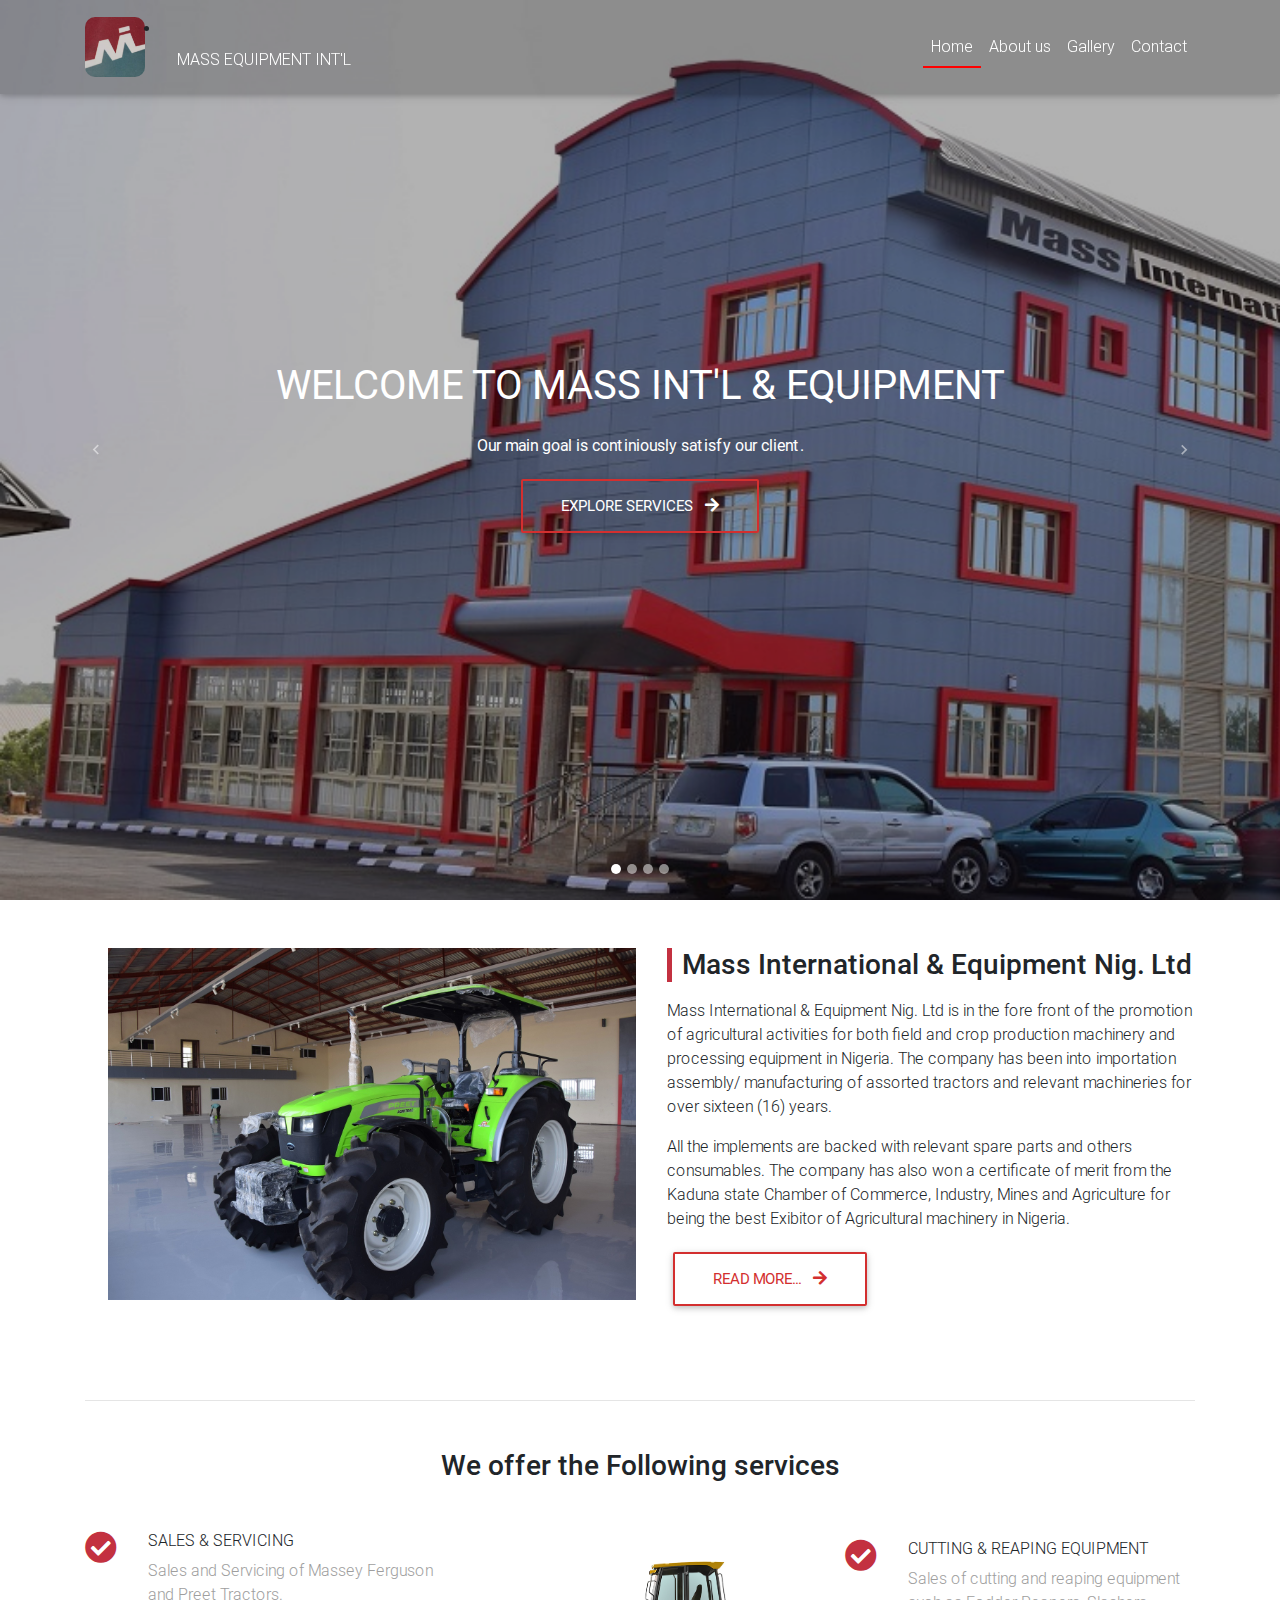
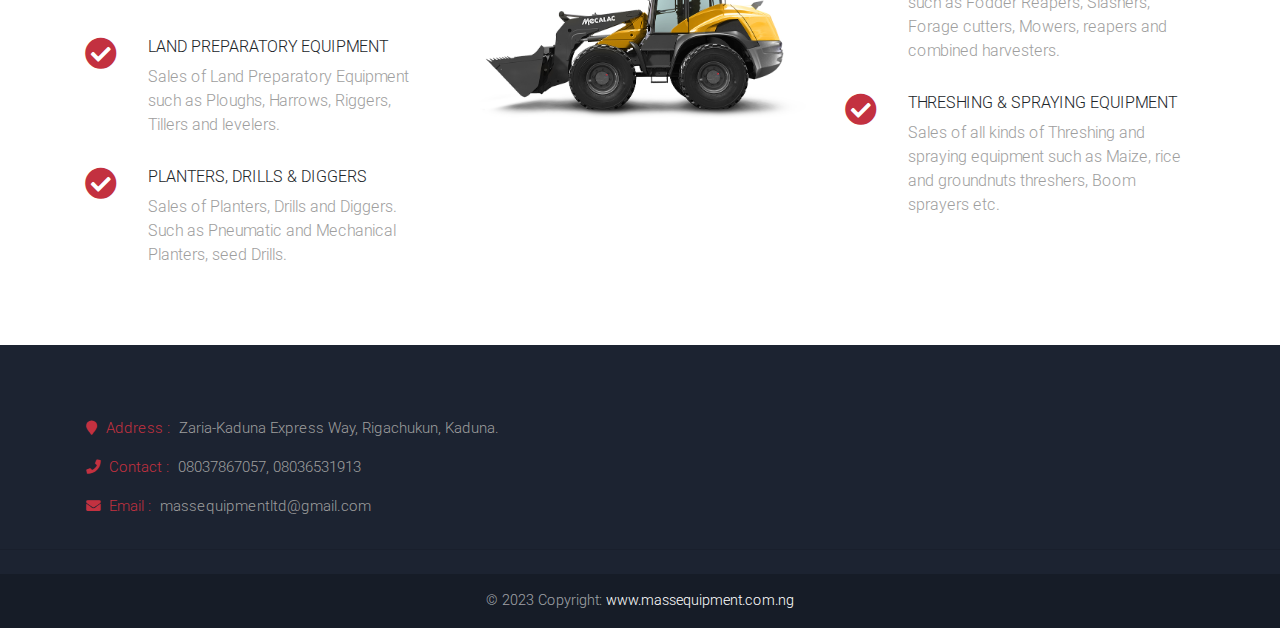
==== commit 0f5c0989: "add more images" ====
--- a/index.html
+++ b/index.html
@@ -410,7 +410,7 @@
     <hr class="my-4">
     <!--Copyright-->
     <div class="footer-copyright py-3">
-      © 2021 Copyright:
+      © 2023 Copyright:
       <a href="https://massequipment.com.ng/"> www.massequipment.com.ng</a>
     </div>
     <!--/.Copyright-->
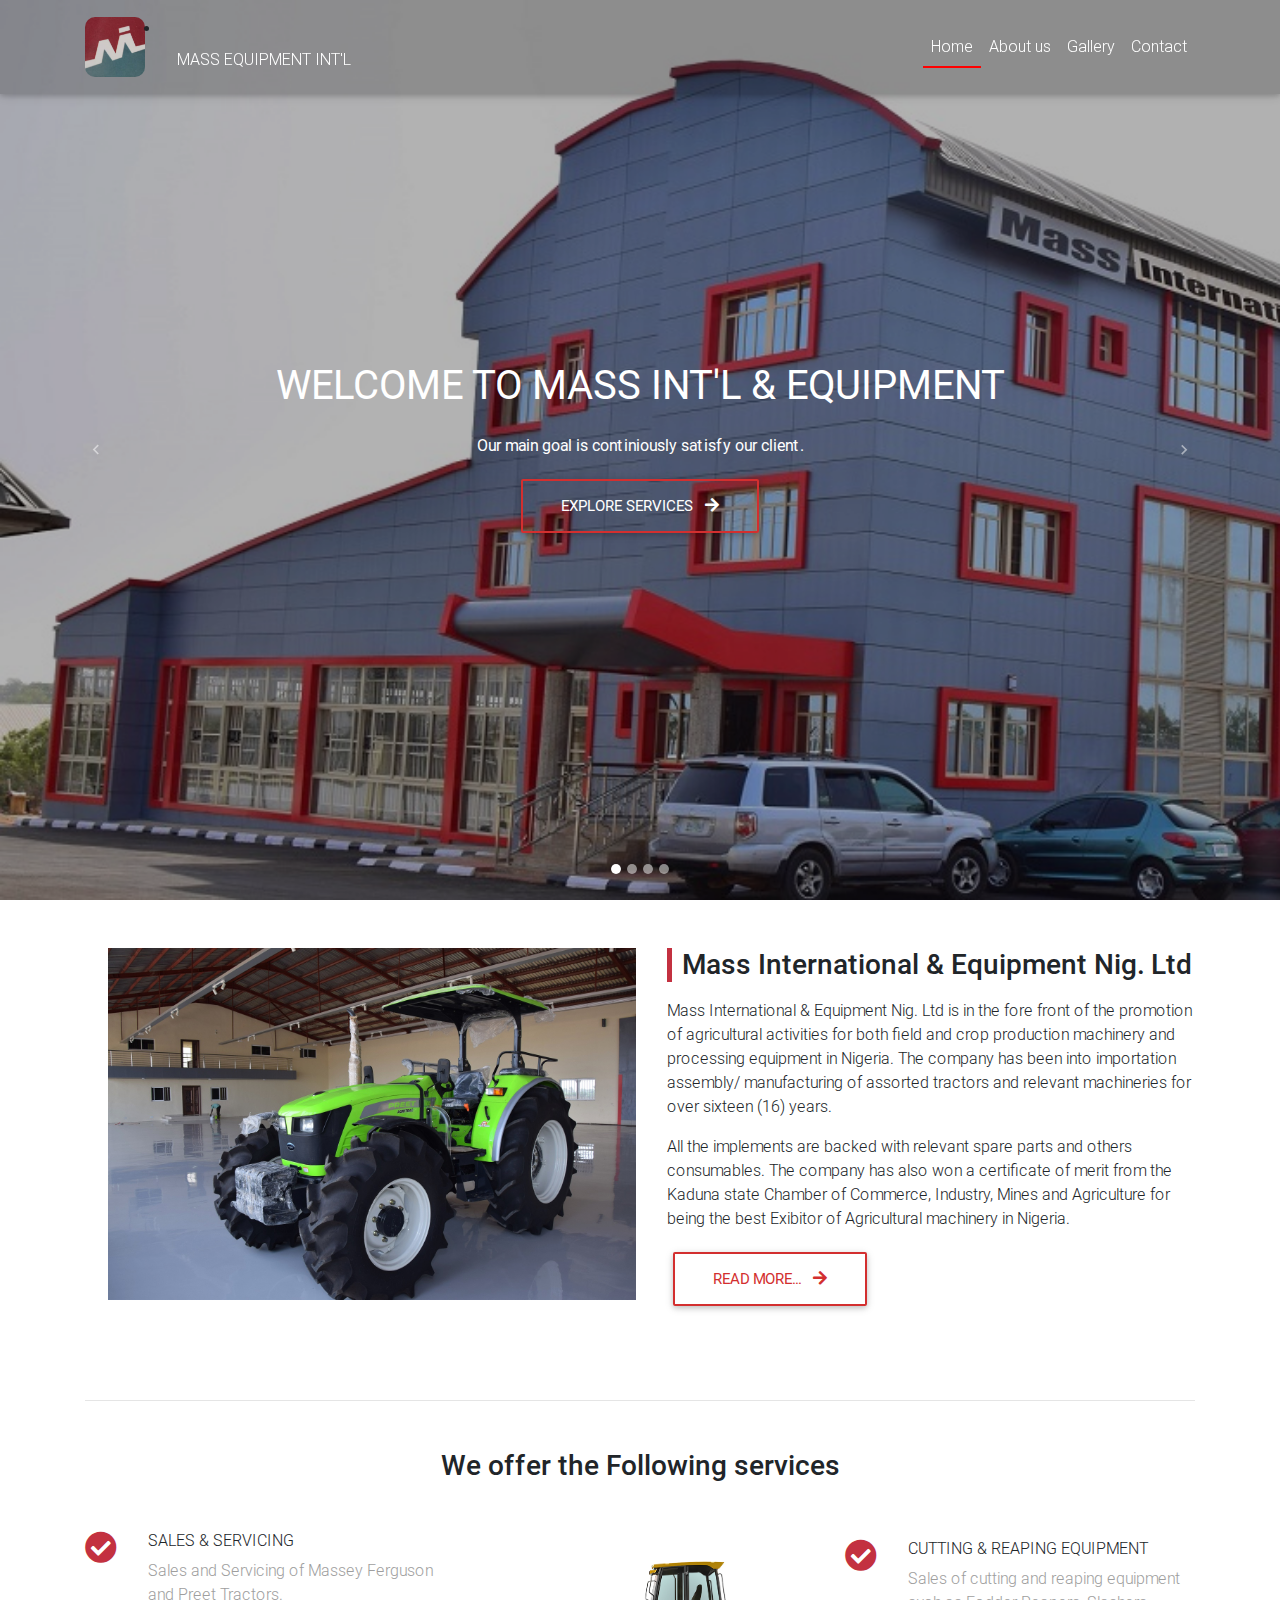
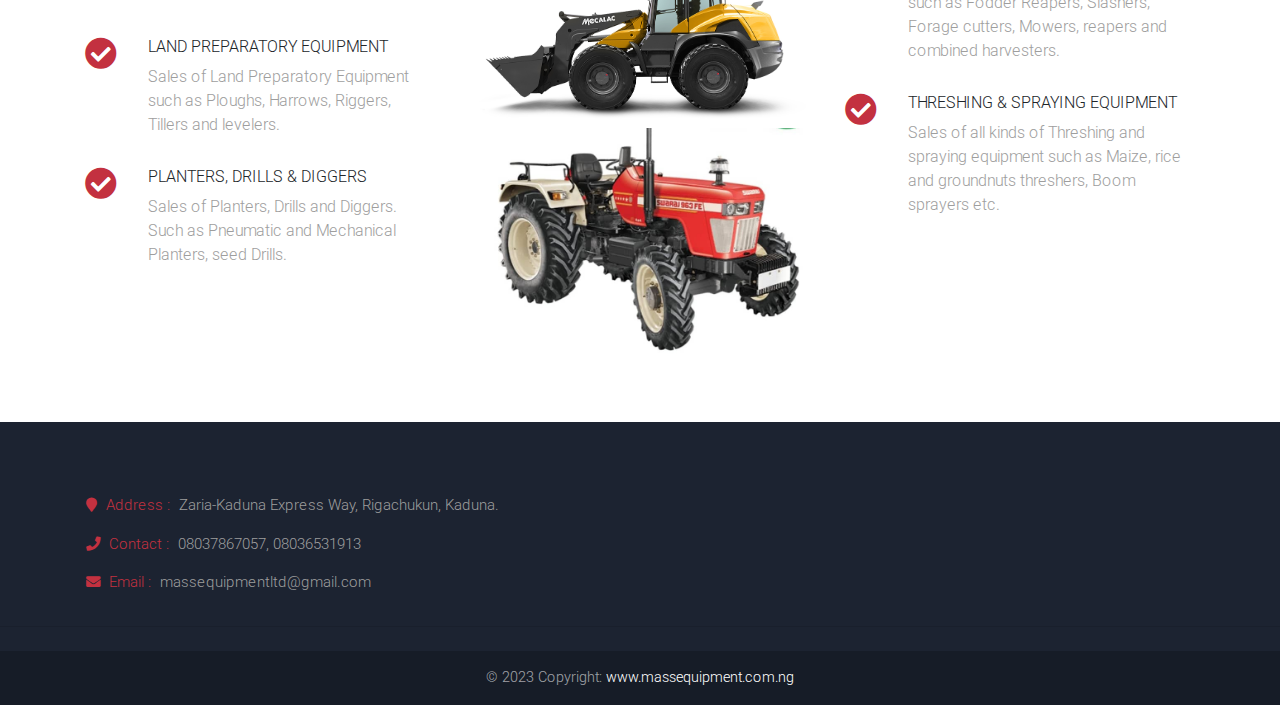
==== commit 55c0ad81: "add more image" ====
--- a/index.html
+++ b/index.html
@@ -334,7 +334,10 @@
 
           <!--Second column-->
           <div class="col-md-4 flex-center">
-            <img src="images/compact-construction-equipment-market.jpg" alt="Tracktor" class="z-depth-0 img-fluid">
+            <div style="flex-direction: column;">
+              <img src="images/compact-construction-equipment-market.jpg" alt="Tracktor" class="z-depth-0 img-fluid">
+              <img src="images/2023-08-05_12.05.39.jpeg" alt="Tracktor" class="z-depth-0 img-fluid">
+            </div>
           </div>
           <!--/Second column-->
 
